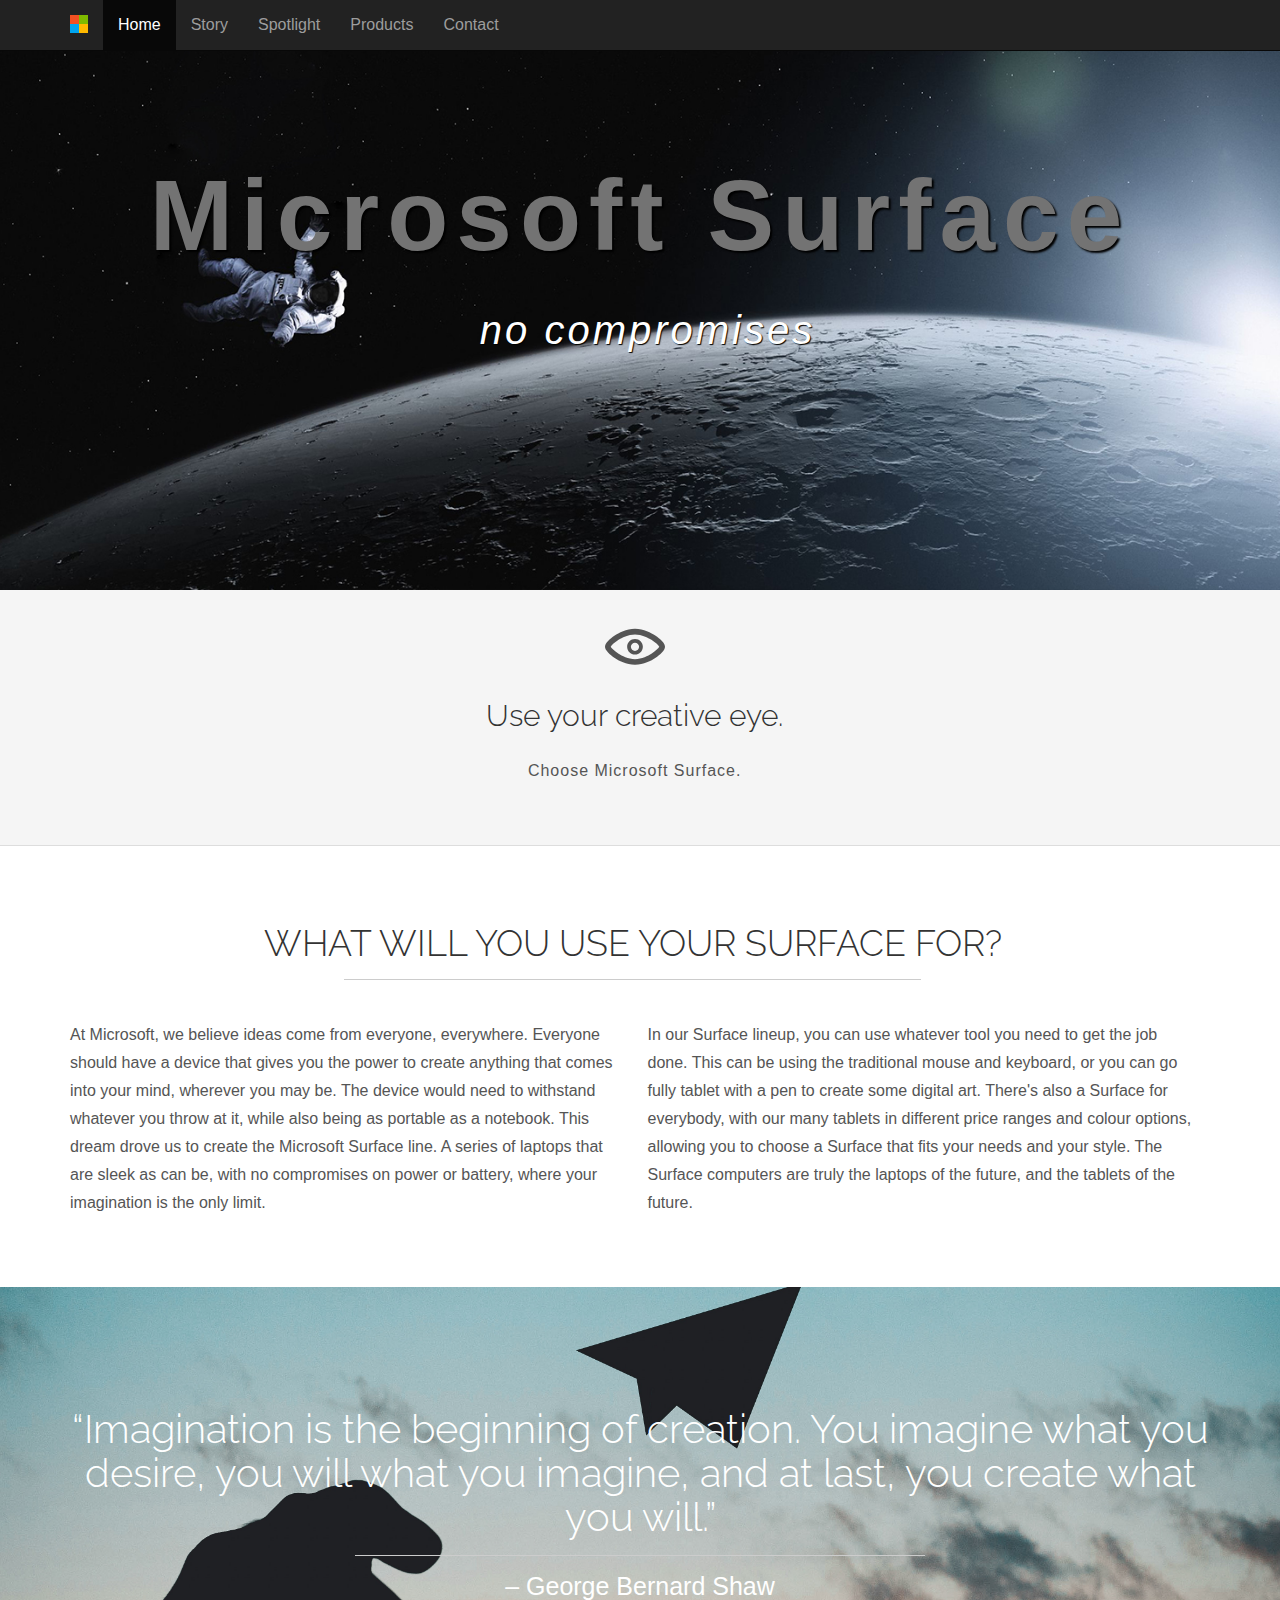
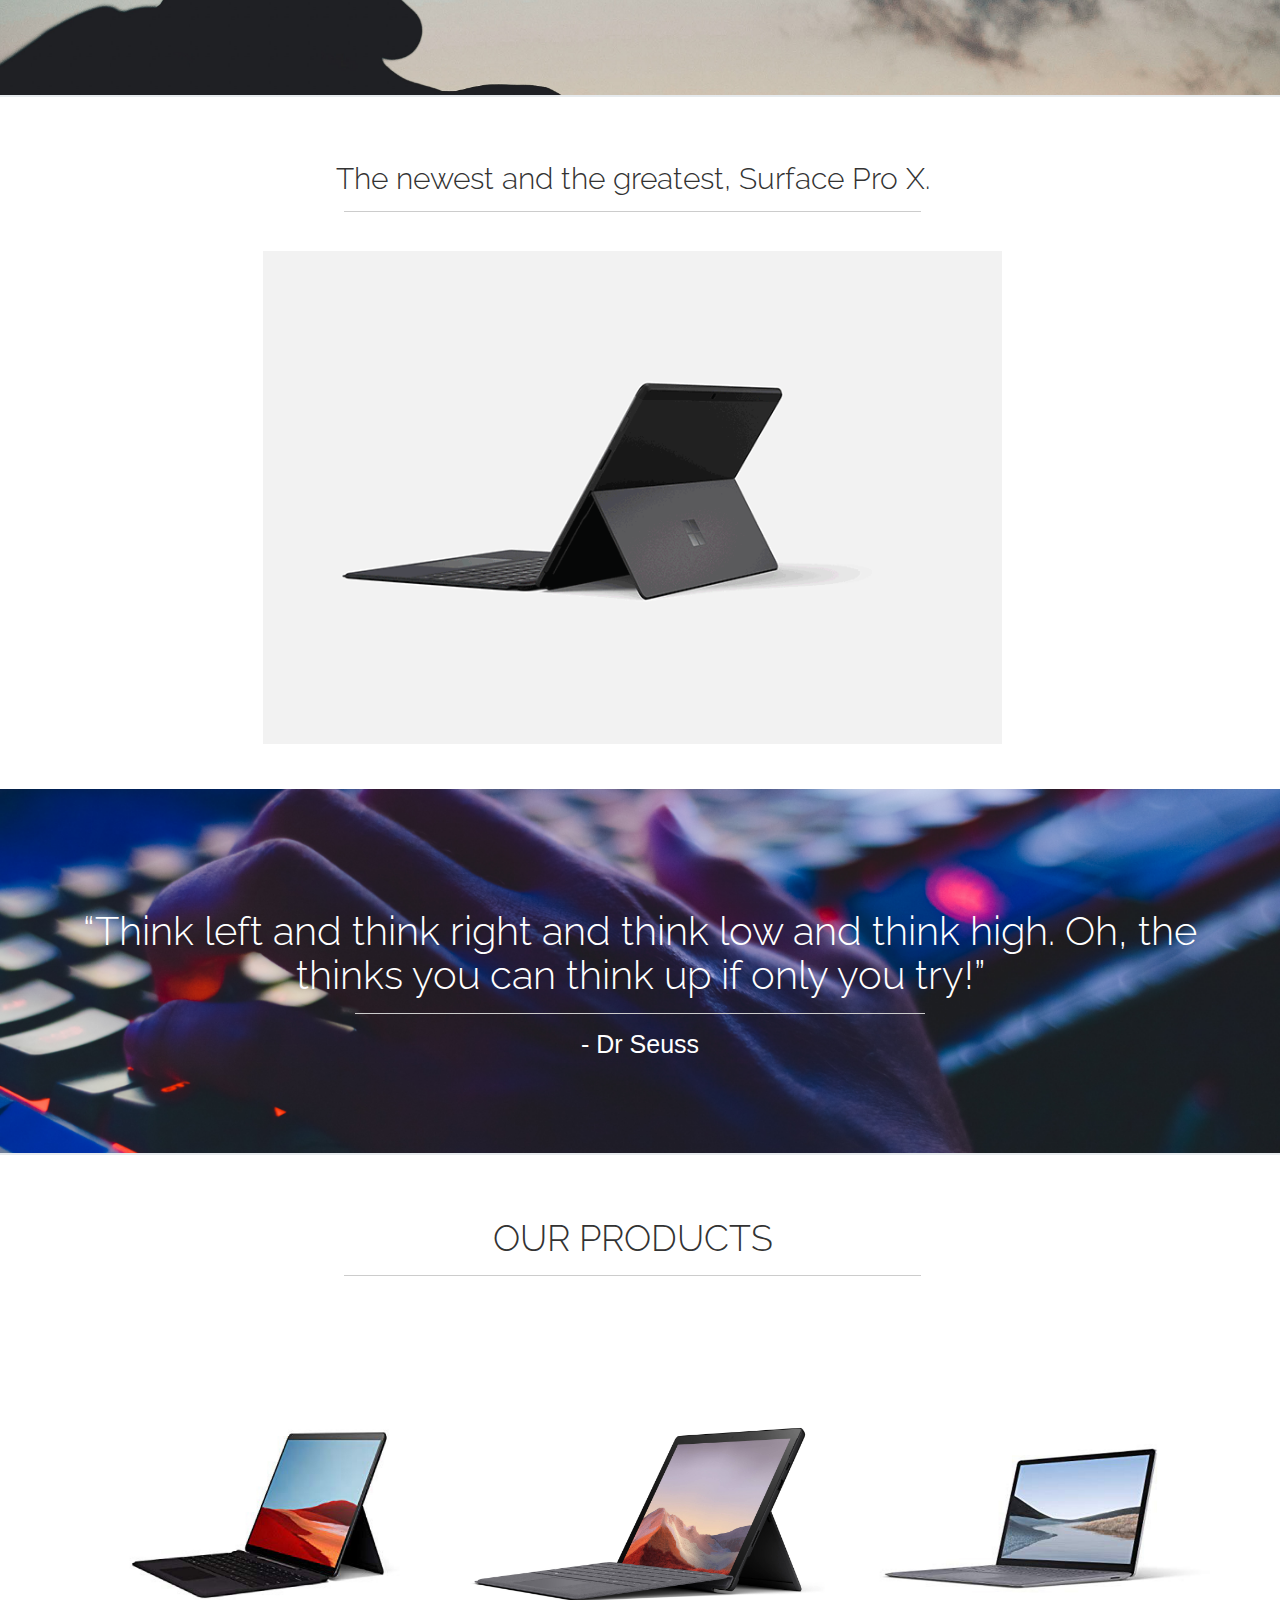
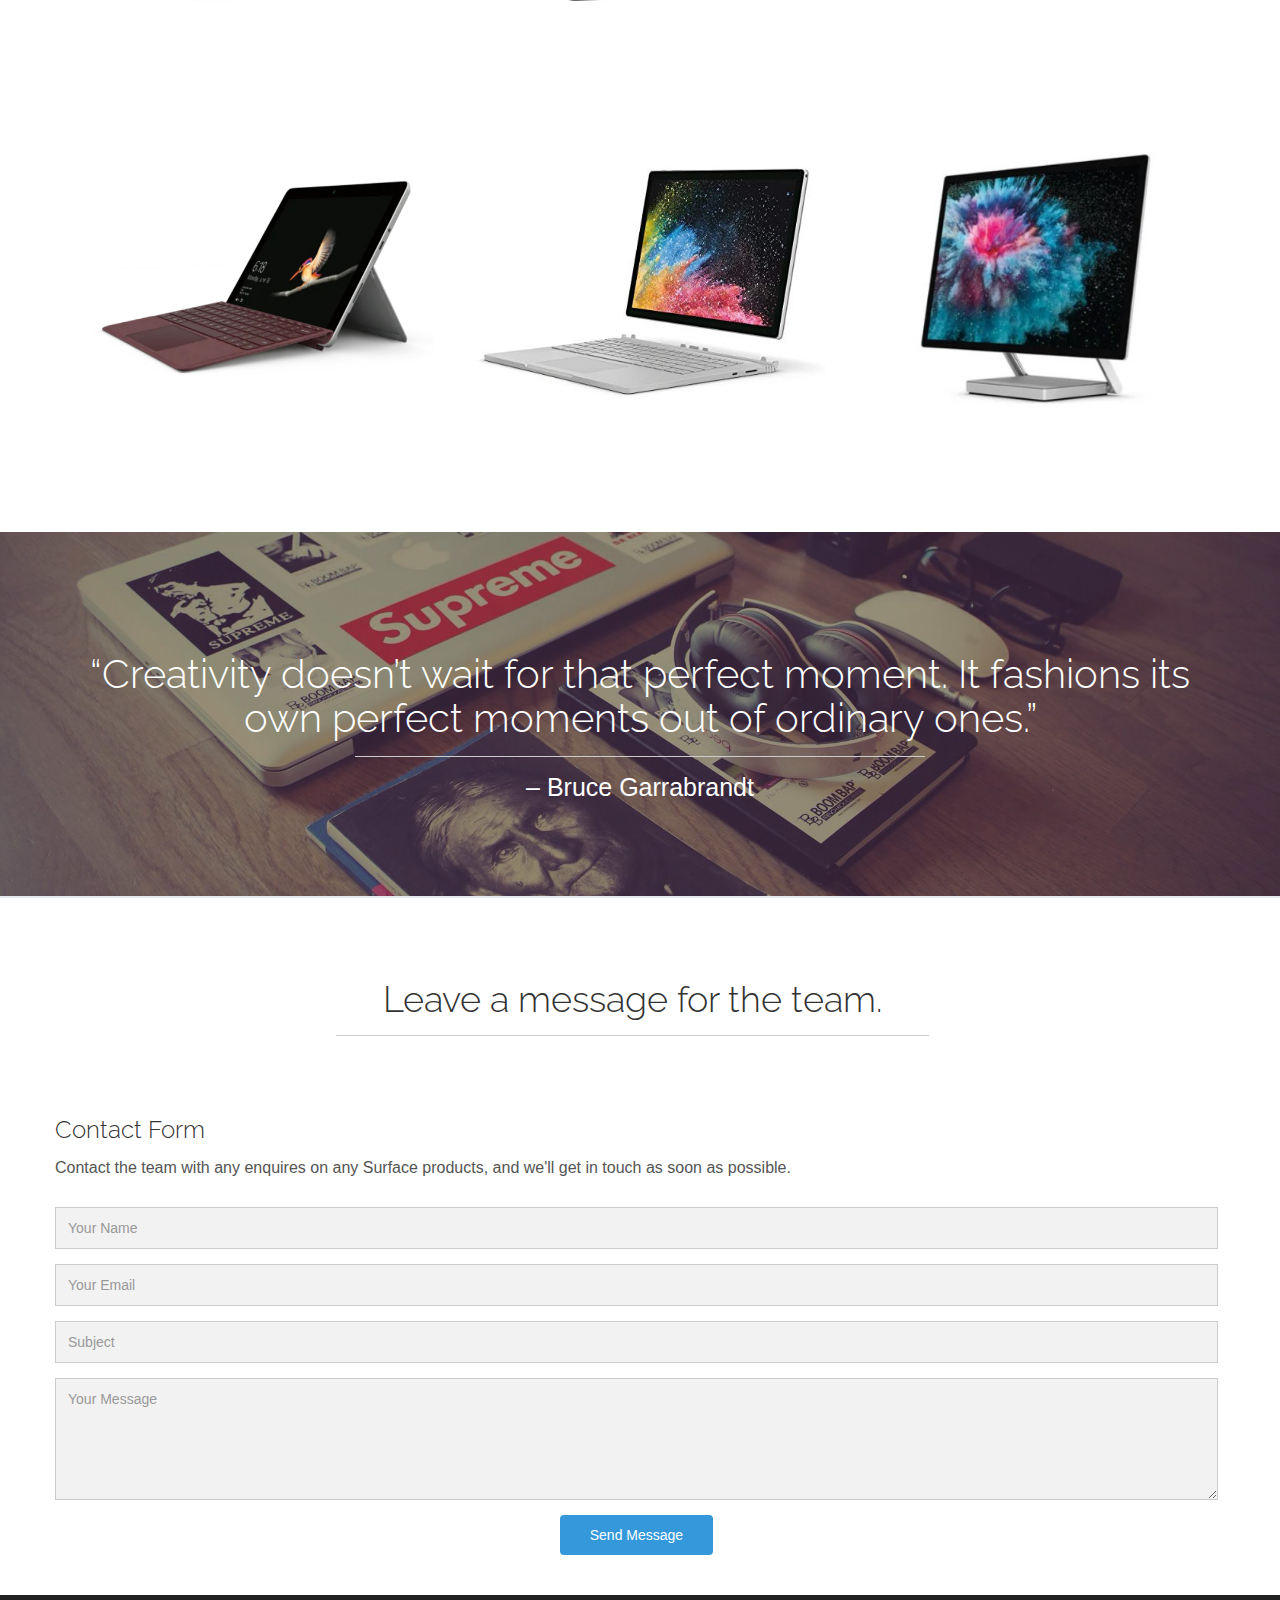
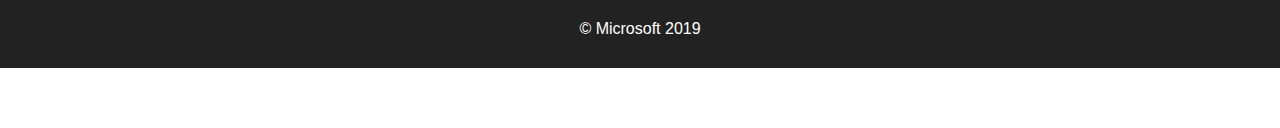
==== index.html @ 7a2069e6 "fix" ====
<!DOCTYPE html>
<html lang="en">
<head>
  <meta charset="utf-8">
  <title>Microsoft - Home</title>
  <meta content="width=device-width, initial-scale=1.0" name="viewport">
  <meta content="" name="keywords">
  <meta content="" name="description">

  <!-- Favicons -->
  <link href="img/favicon.png" rel="icon">
  <link href="img/apple-touch-icon.png" rel="apple-touch-icon">

  <!-- Google Fonts -->
  <link href="https://fonts.googleapis.com/css?family=Open+Sans:Lato:300,400,700,300italic,400italic|Raleway:400,300,700" rel="stylesheet">

  <!-- Bootstrap CSS File -->
  <link href="lib/bootstrap/css/bootstrap.min.css" rel="stylesheet">

  <!-- Libraries CSS Files -->
  <link href="lib/icomoon/icomoon.css" rel="stylesheet">

  <!-- Main Stylesheet File -->
  <link href="css/style.css" rel="stylesheet">

  <!-- =======================================================
    Template Name: Shield
    Template URL: https://templatemag.com/shield-bootstrap-agency-template/
    Author: TemplateMag.com
    License: https://templatemag.com/license/
  ============z=========================================== -->
</head>

<body data-spy="scroll" data-offset="58" data-target="#navbar-main">


  <div id="navbar-main">
    <!-- Fixed navbar -->
    <div class="navbar navbar-inverse navbar-fixed-top">
      <div class="container">
        <div class="navbar-header">
          <button type="button" class="navbar-toggle" data-toggle="collapse" data-target=".navbar-collapse">
            <img src="img/logo.png">
          </button>
          <a class="navbar-brand hidden-xs hidden-sm smoothscroll" href="#home"><img src="img/logo.png"></a>
        </div>
        <div class="navbar-collapse collapse">
          <ul class="nav navbar-nav">
            <li><a href="#home" class="smoothscroll">Home</a></li>
            <li> <a href="#about" class="smoothscroll"> Story</a></li>
              <li> <a href="#services" class="smoothscroll"> Spotlight</a></li>
            <li> <a href="#portfolio" class="smoothscroll">Products</a></li>
            <li> <a href="#contact" class="smoothscroll"> Contact</a></li>
        </div>
        <!--/.nav-collapse -->
      </div>
    </div>
  </div>

  <!-- ==== HEADERWRAP ==== -->
  <div id="home"></div>
  <div id="headerwrap" name="home">
    <header class="clearfix">
      <h1>Microsoft Surface</h1>
      <p>no compromises</p>
    </header>
  </div>
  <!-- /headerwrap -->

  <!-- ==== GREYWRAP ==== -->
  <div id="greywrap">
    <div class="row">
    
      <div class="col-lg-4 callout">
        <span class="icon icon-eye"></span>
        <h2>Use your creative eye.</h2>
        <p>Choose Microsoft Surface.</p>
      </div>
    </div>
    <!-- row -->
  </div>
  <!-- greywrap -->

  <!-- ==== ABOUT ==== -->
  <div class="container" id="about" name="about">
    <div class="row white">
      <br>
      <h1 class="centered">WHAT WILL YOU USE YOUR SURFACE FOR?</h1>
      <hr>

      <div class="col-lg-6">
        <p>At Microsoft, we believe ideas come from everyone, everywhere. Everyone should have a device that gives you the power to create anything that comes into your mind, wherever you may be. The device would need to withstand whatever you throw at it, while also being as portable as a notebook.
          This dream drove us to create the Microsoft Surface line. A series of laptops that are sleek as can be, with no compromises on power or battery, where your imagination is the only limit.</p>
      </div>
      <!-- col-lg-6 -->

      <div class="col-lg-6">
        <p>In our Surface lineup, you can use whatever tool you need to get the job done. This can be using the traditional mouse and keyboard, or you can go fully tablet with a pen to create some digital art. There's also a Surface for everybody, with our many tablets in different price ranges and colour options, allowing you to choose a Surface that fits your needs and your style. The Surface computers are truly the laptops of the future, and the tablets of the future.</p>
      </div>
      <!-- col-lg-6 -->
    </div>
    <!-- row -->
  </div>
  <!-- container -->

  <!-- ==== SECTION DIVIDER1 -->
  <section class="section-divider textdivider divider1">
    <div class="container">
      <h1>“Imagination is the beginning of creation. You imagine what you desire, you will what you imagine, and at last, you create what you will.”</h1>
      <hr>
      <p>– George Bernard Shaw</p>
    </div>
    <!-- container -->
  </section>
  <!-- section -->


  <!-- ==== SERVICES ==== -->
  <div class="container" id="services" name="services">
    <br>
    <br>

    <div class="row">
      <h2 class="centered">The newest and the greatest, Surface Pro X.</h2>
      <hr>
      <br>
      <div class="col-lg-offset-2 col-lg-8">
        <img class="img-responsive" src="img/SurfaceProX.gif" alt="">
      </div>
      <!-- col -->
    </div>
    <!-- row -->
  </div>
  <!-- container -->


  <!-- ==== SECTION DIVIDER2 -->
  <section class="section-divider textdivider divider2">
    <div class="container">
      <h1>“Think left and think right and think low and think high. Oh, the thinks you can think up if only you try!”</h1>
      <hr>
      <p>- Dr Seuss</p>
    </div>
    <!-- container -->
  </section>
  <!-- section -->

<!-- ==== PORTFOLIO ==== -->
  <div class="container" id="portfolio" name="portfolio">
    <br>
    <div class="row">
      <br>
      <h1 class="centered">OUR PRODUCTS</h1>
      <hr>
      <br>
      <br>
    </div>
    <!-- /row -->
    <div class="container">
      <div class="row">

        <!-- PORTFOLIO IMAGE 1 -->
        <div class="col-md-4 ">
          <div class="grid mask">
            <figure>
              <img class="img-responsive" src="img/portfolio/folio01.jpg" alt="">
              <figcaption>
                <h5>Surface Pro X</h5>
                <a data-toggle="modal" href="#myModal" class="btn btn-primary btn-lg">Configure now</a>
              </figcaption>
              <!-- /figcaption -->
            </figure>
            <!-- /figure -->
          </div>
          <!-- /grid-mask -->
        </div>
        <!-- /col -->


        <!-- MODAL SHOW THE PORTFOLIO IMAGE. In this demo, all links point to this modal. You should create
						      a modal for each of your projects. -->

        <div class="modal fade" id="myModal" tabindex="-1" role="dialog" aria-labelledby="myModalLabel" aria-hidden="true">
          <div class="modal-dialog">
            <div class="modal-content">
              <div class="modal-header">
                <button type="button" class="close" data-dismiss="modal" aria-hidden="true">&times;</button>
                <h4 class="modal-title">Surface Pro X</h4>
              </div>
              <div class="modal-body">
                <p><img class="img-responsive" src="img/portfolio/folio01.jpg" alt=""></p>
                <p>Edge to edge 2-in-1 laptop with LTE and 13” touchscreen. Ultra-thin and always connected, Surface Pro X combines ultimate mobility with amazing graphics.</p>
                <p><b><a href="#">Discover Surface Pro X</a></b></p>
              </div>
              <div class="modal-footer">
                <button type="button" class="btn btn-default" data-dismiss="modal">Close</button>
              </div>
            </div>
            <!-- /.modal-content -->
          </div>
          <!-- /.modal-dialog -->
        </div>
        <!-- /.modal -->


        <!-- PORTFOLIO IMAGE 2 -->
        <div class="col-md-4">
          <div class="grid mask">
            <figure>
              <img class="img-responsive" src="img/portfolio/folio02.jpg" alt="">
              <figcaption>
                <h5>Surface Pro 7</h5>
                <a data-toggle="modal" href="#myModal" class="btn btn-primary btn-lg">Configure now</a>
              </figcaption>
              <!-- /figcaption -->
            </figure>
            <!-- /figure -->
          </div>
          <!-- /grid-mask -->
        </div>
        <!-- /col -->

        <!-- PORTFOLIO IMAGE 3 -->
        <div class="col-md-4">
          <div class="grid mask">
            <figure>
              <img class="img-responsive" src="img/portfolio/folio03.jpg" alt="">
              <figcaption>
                <h5>Surface Laptop 3</h5>
                <a data-toggle="modal" href="#myModal" class="btn btn-primary btn-lg">Configure now</a>
              </figcaption>
              <!-- /figcaption -->
            </figure>
            <!-- /figure -->
          </div>
          <!-- /grid-mask -->
        </div>
        <!-- /col -->
      </div>
      <!-- /row -->

      <!-- PORTFOLIO IMAGE 4 -->
      <div class="row">
        <div class="col-md-4 ">
          <div class="grid mask">
            <figure>
              <img class="img-responsive" src="img/portfolio/folio04.jpg" alt="">
              <figcaption>
                <h5>Surface Go</h5>
                <a data-toggle="modal" href="#myModal" class="btn btn-primary btn-lg">Configure now</a>
              </figcaption>
              <!-- /figcaption -->
            </figure>
            <!-- /figure -->
          </div>
          <!-- /grid-mask -->
        </div>
        <!-- /col -->

        <!-- PORTFOLIO IMAGE 5 -->
        <div class="col-md-4">
          <div class="grid mask">
            <figure>
              <img class="img-responsive" src="img/portfolio/folio05.jpg" alt="">
              <figcaption>
                <h5>Surface Book 2</h5>
                <a data-toggle="modal" href="#myModal" class="btn btn-primary btn-lg">Configure now</a>
              </figcaption>
              <!-- /figcaption -->
            </figure>
            <!-- /figure -->
          </div>
          <!-- /grid-mask -->
        </div>
        <!-- /col -->

        <!-- PORTFOLIO IMAGE 6 -->
        <div class="col-md-4">
          <div class="grid mask">
            <figure>
              <img class="img-responsive" src="img/portfolio/folio06.jpg" alt="">
              <figcaption>
                <h5>Surface Studio 2</h5>
                <a data-toggle="modal" href="#myModal" class="btn btn-primary btn-lg">Configure now</a>
              </figcaption>
              <!-- /figcaption -->
            </figure>
            <!-- /figure -->
          </div>
          <!-- /grid-mask -->
        </div>
        <!-- /col -->
      </div>
      <!-- /row -->
      <br>
      <br>
    </div>
    <!-- /row -->
  </div>
  <!-- /container -->


  <!-- ==== SECTION DIVIDER3 -->
  <section class="section-divider textdivider divider3">
    <div class="container">
      <h1>“Creativity doesn’t wait for that perfect moment. It fashions its own perfect moments out of ordinary ones.”
</h1>
      <hr>
      <p>– Bruce Garrabrandt</p>
    </div>
    <!-- container -->
  </section>
  <!-- section -->

  <div class="container" id="contact" name="contact">
    <div class="row">
      <br>
      <h1 class="centered">Leave a message for the team.</h1>
      <hr>
      <br>
      <br>


      <div class="col-lg-5">
        <h3>Contact Form</h3>
        <p>Contact the team with any enquires on any Surface products, and we'll get in touch as soon as possible.</p>
        <form class="contact-form php-mail-form" role="form" action="contactform/contactform.php" method="POST">

            <div class="form-group">
              <input type="name" name="name" class="form-control" id="contact-name" placeholder="Your Name" data-rule="minlen:4" data-msg="Please enter at least 4 chars" >
              <div class="validate"></div>
            </div>
            <div class="form-group">
              <input type="email" name="email" class="form-control" id="contact-email" placeholder="Your Email" data-rule="email" data-msg="Please enter a valid email">
              <div class="validate"></div>
            </div>
            <div class="form-group">
              <input type="text" name="subject" class="form-control" id="contact-subject" placeholder="Subject" data-rule="minlen:4" data-msg="Please enter at least 8 chars of subject">
              <div class="validate"></div>
            </div>

            <div class="form-group">
              <textarea class="form-control" name="message" id="contact-message" placeholder="Your Message" rows="5" data-rule="required" data-msg="Please write something for us"></textarea>
              <div class="validate"></div>
            </div>

            <div class="loading"></div>
            <div class="error-message"></div>
            <div class="sent-message">Your message has been sent. Thank you!</div>

            <div class="form-send">
              <button type="submit" class="btn btn-large">Send Message</button>
            </div>

          </form>
      </div>
      <!-- col -->

    </div>
    <!-- row -->

  </div>
  <!-- container -->


<div id="copyrights">
  <div class="container">
    <p>
      &copy; Microsoft 2019
    </p>
    <div class="credits">
      <!--
        You are NOT allowed to delete the credit link to TemplateMag with free version.
        You can delete the credit link only if you bought the pro version.
        Buy the pro version with working PHP/AJAX contact form: https://templatemag.com/shield-bootstrap-agency-template/
        Licensing information: https://templatemag.com/license/
      -->
    </div>
  </div>
</div>
<!-- / copyrights -->

<!-- JavaScript Libraries -->
<script src="lib/jquery/jquery.min.js"></script>
<script src="lib/bootstrap/js/bootstrap.min.js"></script>
<script src="lib/php-mail-form/validate.js"></script>
<script src="lib/easing/easing.min.js"></script>

<!-- Template Main Javascript File -->
<script src="js/main.js"></script>

</body>
</html>
---- lib/icomoon/icomoon.css ----
@font-face {
	font-family: 'icomoon';
	src:url('fonts/icomoon.eot');
	src:url('fonts/icomoon-.eot#iefix') format('embedded-opentype'),
		url('fonts/icomoon.woff') format('woff'),
		url('fonts/icomoon.ttf') format('truetype'),
		url('fonts/icomoon.svg.txt#icomoon') format('svg');
	font-weight: normal;
	font-style: normal;
}

/* Use the following CSS code if you want to use data attributes for inserting your icons */
[data-icon]:before {
	font-family: 'icomoon';
	content: attr(data-icon);
	speak: none;
	font-weight: normal;
	font-variant: normal;
	text-transform: none;
	line-height: 1;
	-webkit-font-smoothing: antialiased;
}

/* Use the following CSS code if you want to have a class per icon */
/*
Instead of a list of all class selectors,
you can use the generic selector below, but it's slower:
[class*="icon-"] {
*/
.icon-cancel-circle, .icon-puzzle, .icon-lamp, .icon-wand, .icon-vector, .icon-menu, .icon-close, .icon-twitter, .icon-facebook, .icon-vimeo, .icon-dribbble, .icon-mug, .icon-droplet, .icon-puzzle-2, .icon-target, .icon-dice, .icon-map, .icon-location, .icon-box-add, .icon-phone, .icon-phone-2, .icon-phone-3, .icon-tumblr, .icon-forrst, .icon-feed, .icon-pinterest, .icon-clock, .icon-bubble, .icon-screen, .icon-screen-2, .icon-laptop, .icon-mobile, .icon-mobile-2, .icon-tablet, .icon-tv, .icon-pencil, .icon-new-tab, .icon-quotes-left, .icon-user, .icon-bubble-2, .icon-google-plus, .icon-instagram, .icon-youtube, .icon-flickr, .icon-deviantart, .icon-github, .icon-blogger, .icon-soundcloud, .icon-lastfm, .icon-file, .icon-images, .icon-arrow-right, .icon-arrow-left, .icon-bubble-3, .icon-envelop, .icon-compass, .icon-spinner, .icon-spinner-2, .icon-spinner-3, .icon-play, .icon-pause, .icon-arrow-up-left, .icon-arrow-right-2, .icon-arrow-down-right, .icon-arrow-down, .icon-arrow-left-2, .icon-arrow-up, .icon-arrow-up-right, .icon-arrow-down-left, .icon-stopwatch, .icon-pushpin, .icon-compass-2, .icon-history, .icon-clock-2, .icon-alarm, .icon-earth, .icon-globe, .icon-target-2, .icon-car, .icon-truck, .icon-fire, .icon-lab, .icon-dumbbell, .icon-rocket, .icon-meter, .icon-dashboard, .icon-meter-fast, .icon-hammer, .icon-trophy, .icon-trophy-star, .icon-eye, .icon-eye-2, .icon-fan, .icon-sun, .icon-airplane, .icon-cogs, .icon-anchor, .icon-shield, .icon-lightning, .icon-power, .icon-pyramid, .icon-road, .icon-ladder, .icon-hammer-2, .icon-cube, .icon-cube-2, .icon-camera, .icon-piano, .icon-movie, .icon-connection, .icon-knight, .icon-diamonds, .icon-stack, .icon-folder-remove, .icon-folder-open, .icon-cart-checkout, .icon-cart, .icon-tag, .icon-basket, .icon-support, .icon-phone-4, .icon-reply, .icon-flip, .icon-database, .icon-database-2, .icon-calendar, .icon-calendar-2, .icon-keyboard, .icon-user-plus, .icon-users, .icon-bubble-forward, .icon-bubble-up, .icon-bubble-last, .icon-bubble-link, .icon-bubble-check, .icon-bubble-quote, .icon-lock, .icon-user-plus-2, .icon-user-minus, .icon-lock-2, .icon-paw, .icon-accessibility, .icon-eye-blocked, .icon-download, .icon-smiley, .icon-thumbs-down, .icon-yin-yang, .icon-remove, .icon-bars, .icon-pie, .icon-plus-circle, .icon-sad, .icon-shocked, .icon-neutral, .icon-checkmark, .icon-volume-low, .icon-arrow-down-2, .icon-volume0, .icon-bookmarks, .icon-arrow-left-3, .icon-radio-unchecked, .icon-sigma, .icon-strikethrough, .icon-backspace, .icon-filter, .icon-arrow-up-right-2, .icon-arrow-up-right-3, .icon-file-zip, .icon-home, .icon-blog, .icon-camera-2, .icon-file-2, .icon-copy, .icon-cart-plus, .icon-music, .icon-lock-3, .icon-zoom-out, .icon-user-block, .icon-search, .icon-zoom-in, .icon-bubble-notification, .icon-storage, .icon-grid, .icon-grid-2, .icon-signup, .icon-switch, .icon-volume-high, .icon-volume-medium, .icon-arrow-left-4, .icon-play-2, .icon-point-up, .icon-heart, .icon-heart-2, .icon-star, .icon-star-2, .icon-star-3, .icon-star-4, .icon-star-5, .icon-star-6, .icon-heart-3, .icon-weather-snow, .icon-weather-lightning, .icon-heart-4, .icon-weather-rain, .icon-windy, .icon-paypal, .icon-paypal-2, .icon-paypal-3, .icon-yelp, .icon-html5, .icon-css3, .icon-html5-2, .icon-stumbleupon, .icon-stumbleupon-2, .icon-wordpress, .icon-joomla, .icon-wordpress-2, .icon-github-2, .icon-github-3, .icon-volume-mute, .icon-volume-mute-2, .icon-volume-increase, .icon-volume-decrease, .icon-tongue, .icon-question, .icon-male, .icon-medal, .icon-key, .icon-contract, .icon-bubbles, .icon-file-3, .icon-file-4, .icon-pencil-2, .icon-headphones, .icon-film, .icon-film-2, .icon-mic, .icon-radio, .icon-settings, .icon-pie-2, .icon-inject, .icon-zoom-in-2, .icon-bubble-notification-2, .icon-link, .icon-brightness-contrast, .icon-flag, .icon-upload, .icon-skull, .icon-leaf, .icon-apple-fruit, .icon-food, .icon-cake, .icon-food-2, .icon-gift, .icon-balloon, .icon-medal-2, .icon-rating, .icon-rating-2, .icon-rating-3, .icon-steps, .icon-flower, .icon-remove-2, .icon-briefcase, .icon-briefcase-2, .icon-grid-3, .icon-sun-glasses, .icon-tree, .icon-tree-2, .icon-exit, .icon-evil, .icon-people, .icon-cool, .icon-thumbs-up, .icon-bed, .icon-bed-2, .icon-brightness-low, .icon-heart-broken, .icon-sun-2, .icon-umbrella, .icon-warning, .icon-move, .icon-point-left, .icon-point-down, .icon-point-right, .icon-question-2, .icon-notification, .icon-radio-checked, .icon-checkbox-partial, .icon-checkbox-unchecked, .icon-checkbox-checked, .icon-command, .icon-pen, .icon-quill, .icon-quill-2, .icon-wand-2, .icon-tools, .icon-eye-3, .icon-moon, .icon-contrast, .icon-eye-4, .icon-eye-5, .icon-user-block-2, .icon-bubble-paperclip, .icon-drawer, .icon-drawer-2, .icon-watch, .icon-archive, .icon-cabinet, .icon-clock-3, .icon-clock-4, .icon-connection-2, .icon-new, .icon-play-3, .icon-marker, .icon-movie-2, .icon-podcast, .icon-share, .icon-scissors, .icon-scissors-2, .icon-subscript, .icon-rulers, .icon-filter-2, .icon-loop, .icon-loop-2, .icon-shuffle, .icon-shuffle-2, .icon-loop-3, .icon-loop-4, .icon-plus, .icon-enter, .icon-angry, .icon-attachment, .icon-download-2, .icon-upload-2, .icon-thumbs-up-2, .icon-glasses, .icon-glasses-2, .icon-stats-up, .icon-bottle, .icon-bars-2, .icon-cog, .icon-bubble-dots, .icon-upload-3, .icon-download-3, .icon-location-2, .icon-location-3, .icon-location-4, .icon-envelop-2, .icon-coin, .icon-ticket {
	font-family: 'icomoon';
	speak: none;
	font-style: normal;
	font-weight: normal;
	font-variant: normal;
	text-transform: none;
	line-height: 1;
	-webkit-font-smoothing: antialiased;
}
.icon-cancel-circle:before {
	content: "\e000";
}
.icon-puzzle:before {
	content: "\e001";
}
.icon-lamp:before {
	content: "\e002";
}
.icon-wand:before {
	content: "\e003";
}
.icon-vector:before {
	content: "\e004";
}
.icon-menu:before {
	content: "\e005";
}
.icon-close:before {
	content: "\e00b";
}
.icon-twitter:before {
	content: "\e00c";
}
.icon-facebook:before {
	content: "\e00d";
}
.icon-vimeo:before {
	content: "\e00e";
}
.icon-dribbble:before {
	content: "\e00f";
}
.icon-mug:before {
	content: "\e010";
}
.icon-droplet:before {
	content: "\e011";
}
.icon-puzzle-2:before {
	content: "\e012";
}
.icon-target:before {
	content: "\e013";
}
.icon-dice:before {
	content: "\e014";
}
.icon-map:before {
	content: "\e015";
}
.icon-location:before {
	content: "\e016";
}
.icon-box-add:before {
	content: "\e017";
}
.icon-phone:before {
	content: "\e018";
}
.icon-phone-2:before {
	content: "\e01a";
}
.icon-phone-3:before {
	content: "\e019";
}
.icon-tumblr:before {
	content: "\e01b";
}
.icon-forrst:before {
	content: "\e01c";
}
.icon-feed:before {
	content: "\e01d";
}
.icon-pinterest:before {
	content: "\e01e";
}
.icon-clock:before {
	content: "\e01f";
}
.icon-bubble:before {
	content: "\e020";
}
.icon-screen:before {
	content: "\e021";
}
.icon-screen-2:before {
	content: "\e022";
}
.icon-laptop:before {
	content: "\e023";
}
.icon-mobile:before {
	content: "\e024";
}
.icon-mobile-2:before {
	content: "\e025";
}
.icon-tablet:before {
	content: "\e026";
}
.icon-tv:before {
	content: "\e027";
}
.icon-pencil:before {
	content: "\e028";
}
.icon-new-tab:before {
	content: "\e029";
}
.icon-quotes-left:before {
	content: "\e02a";
}
.icon-user:before {
	content: "\e02b";
}
.icon-bubble-2:before {
	content: "\e02c";
}
.icon-google-plus:before {
	content: "\e02d";
}
.icon-instagram:before {
	content: "\e02e";
}
.icon-youtube:before {
	content: "\e02f";
}
.icon-flickr:before {
	content: "\e030";
}
.icon-deviantart:before {
	content: "\e031";
}
.icon-github:before {
	content: "\e032";
}
.icon-blogger:before {
	content: "\e033";
}
.icon-soundcloud:before {
	content: "\e034";
}
.icon-lastfm:before {
	content: "\e035";
}
.icon-file:before {
	content: "\e036";
}
.icon-images:before {
	content: "\e037";
}
.icon-arrow-right:before {
	content: "\e038";
}
.icon-arrow-left:before {
	content: "\e039";
}
.icon-bubble-3:before {
	content: "\e03a";
}
.icon-envelop:before {
	content: "\e03b";
}
.icon-compass:before {
	content: "\e03c";
}
.icon-spinner:before {
	content: "\e03e";
}
.icon-spinner-2:before {
	content: "\e03d";
}
.icon-spinner-3:before {
	content: "\e040";
}
.icon-play:before {
	content: "\e03f";
}
.icon-pause:before {
	content: "\e041";
}
.icon-arrow-up-left:before {
	content: "\e009";
}
.icon-arrow-right-2:before {
	content: "\e007";
}
.icon-arrow-down-right:before {
	content: "\e00a";
}
.icon-arrow-down:before {
	content: "\e006";
}
.icon-arrow-left-2:before {
	content: "\e008";
}
.icon-arrow-up:before {
	content: "\e042";
}
.icon-arrow-up-right:before {
	content: "\e043";
}
.icon-arrow-down-left:before {
	content: "\e044";
}
.icon-stopwatch:before {
	content: "\e045";
}
.icon-pushpin:before {
	content: "\e046";
}
.icon-compass-2:before {
	content: "\e047";
}
.icon-history:before {
	content: "\e048";
}
.icon-clock-2:before {
	content: "\e049";
}
.icon-alarm:before {
	content: "\e04a";
}
.icon-earth:before {
	content: "\e04b";
}
.icon-globe:before {
	content: "\e04c";
}
.icon-target-2:before {
	content: "\e04d";
}
.icon-car:before {
	content: "\e04e";
}
.icon-truck:before {
	content: "\e04f";
}
.icon-fire:before {
	content: "\e050";
}
.icon-lab:before {
	content: "\e051";
}
.icon-dumbbell:before {
	content: "\e052";
}
.icon-rocket:before {
	content: "\e053";
}
.icon-meter:before {
	content: "\e054";
}
.icon-dashboard:before {
	content: "\e055";
}
.icon-meter-fast:before {
	content: "\e056";
}
.icon-hammer:before {
	content: "\e057";
}
.icon-trophy:before {
	content: "\e058";
}
.icon-trophy-star:before {
	content: "\e059";
}
.icon-eye:before {
	content: "\e05a";
}
.icon-eye-2:before {
	content: "\e05b";
}
.icon-fan:before {
	content: "\e05c";
}
.icon-sun:before {
	content: "\e05d";
}
.icon-airplane:before {
	content: "\e05e";
}
.icon-cogs:before {
	content: "\e05f";
}
.icon-anchor:before {
	content: "\e060";
}
.icon-shield:before {
	content: "\e061";
}
.icon-lightning:before {
	content: "\e062";
}
.icon-power:before {
	content: "\e063";
}
.icon-pyramid:before {
	content: "\e064";
}
.icon-road:before {
	content: "\e065";
}
.icon-ladder:before {
	content: "\e066";
}
.icon-hammer-2:before {
	content: "\e067";
}
.icon-cube:before {
	content: "\e068";
}
.icon-cube-2:before {
	content: "\e069";
}
.icon-camera:before {
	content: "\e06a";
}
.icon-piano:before {
	content: "\e06b";
}
.icon-movie:before {
	content: "\e06c";
}
.icon-connection:before {
	content: "\e06d";
}
.icon-knight:before {
	content: "\e06e";
}
.icon-diamonds:before {
	content: "\e06f";
}
.icon-stack:before {
	content: "\e070";
}
.icon-folder-remove:before {
	content: "\e071";
}
.icon-folder-open:before {
	content: "\e072";
}
.icon-cart-checkout:before {
	content: "\e073";
}
.icon-cart:before {
	content: "\e074";
}
.icon-tag:before {
	content: "\e075";
}
.icon-basket:before {
	content: "\e076";
}
.icon-support:before {
	content: "\e077";
}
.icon-phone-4:before {
	content: "\e078";
}
.icon-reply:before {
	content: "\e079";
}
.icon-flip:before {
	content: "\e07a";
}
.icon-database:before {
	content: "\e07b";
}
.icon-database-2:before {
	content: "\e07c";
}
.icon-calendar:before {
	content: "\e07d";
}
.icon-calendar-2:before {
	content: "\e07e";
}
.icon-keyboard:before {
	content: "\e07f";
}
.icon-user-plus:before {
	content: "\e080";
}
.icon-users:before {
	content: "\e081";
}
.icon-bubble-forward:before {
	content: "\e082";
}
.icon-bubble-up:before {
	content: "\e083";
}
.icon-bubble-last:before {
	content: "\e084";
}
.icon-bubble-link:before {
	content: "\e085";
}
.icon-bubble-check:before {
	content: "\e086";
}
.icon-bubble-quote:before {
	content: "\e087";
}
.icon-lock:before {
	content: "\e088";
}
.icon-user-plus-2:before {
	content: "\e089";
}
.icon-user-minus:before {
	content: "\e08a";
}
.icon-lock-2:before {
	content: "\e08b";
}
.icon-paw:before {
	content: "\e08c";
}
.icon-accessibility:before {
	content: "\e08d";
}
.icon-eye-blocked:before {
	content: "\e08e";
}
.icon-download:before {
	content: "\e08f";
}
.icon-smiley:before {
	content: "\e090";
}
.icon-thumbs-down:before {
	content: "\e091";
}
.icon-yin-yang:before {
	content: "\e092";
}
.icon-remove:before {
	content: "\e093";
}
.icon-bars:before {
	content: "\e094";
}
.icon-pie:before {
	content: "\e095";
}
.icon-plus-circle:before {
	content: "\e096";
}
.icon-sad:before {
	content: "\e097";
}
.icon-shocked:before {
	content: "\e098";
}
.icon-neutral:before {
	content: "\e099";
}
.icon-checkmark:before {
	content: "\e09a";
}
.icon-volume-low:before {
	content: "\e09b";
}
.icon-arrow-down-2:before {
	content: "\e09c";
}
.icon-volume0:before {
	content: "\e09d";
}
.icon-bookmarks:before {
	content: "\e09e";
}
.icon-arrow-left-3:before {
	content: "\e09f";
}
.icon-radio-unchecked:before {
	content: "\e0a0";
}
.icon-sigma:before {
	content: "\e0a1";
}
.icon-strikethrough:before {
	content: "\e0a2";
}
.icon-backspace:before {
	content: "\e0a3";
}
.icon-filter:before {
	content: "\e0a4";
}
.icon-arrow-up-right-2:before {
	content: "\e0a5";
}
.icon-arrow-up-right-3:before {
	content: "\e0a6";
}
.icon-file-zip:before {
	content: "\e0a7";
}
.icon-home:before {
	content: "\e0a8";
}
.icon-blog:before {
	content: "\e0a9";
}
.icon-camera-2:before {
	content: "\e0aa";
}
.icon-file-2:before {
	content: "\e0ab";
}
.icon-copy:before {
	content: "\e0ac";
}
.icon-cart-plus:before {
	content: "\e0ad";
}
.icon-music:before {
	content: "\e0ae";
}
.icon-lock-3:before {
	content: "\e0af";
}
.icon-zoom-out:before {
	content: "\e0b0";
}
.icon-user-block:before {
	content: "\e0b1";
}
.icon-search:before {
	content: "\e0b2";
}
.icon-zoom-in:before {
	content: "\e0b3";
}
.icon-bubble-notification:before {
	content: "\e0b4";
}
.icon-storage:before {
	content: "\e0b5";
}
.icon-grid:before {
	content: "\e0b6";
}
.icon-grid-2:before {
	content: "\e0b8";
}
.icon-signup:before {
	content: "\e0b9";
}
.icon-switch:before {
	content: "\e0ba";
}
.icon-volume-high:before {
	content: "\e0bb";
}
.icon-volume-medium:before {
	content: "\e0bc";
}
.icon-arrow-left-4:before {
	content: "\e0bd";
}
.icon-play-2:before {
	content: "\e0be";
}
.icon-point-up:before {
	content: "\e0bf";
}
.icon-heart:before {
	content: "\e0c1";
}
.icon-heart-2:before {
	content: "\e0c2";
}
.icon-star:before {
	content: "\e0c3";
}
.icon-star-2:before {
	content: "\e0c4";
}
.icon-star-3:before {
	content: "\e0c5";
}
.icon-star-4:before {
	content: "\e0c6";
}
.icon-star-5:before {
	content: "\e0c7";
}
.icon-star-6:before {
	content: "\e0c8";
}
.icon-heart-3:before {
	content: "\e0c9";
}
.icon-weather-snow:before {
	content: "\e0ca";
}
.icon-weather-lightning:before {
	content: "\e0cb";
}
.icon-heart-4:before {
	content: "\e0cc";
}
.icon-weather-rain:before {
	content: "\e0cd";
}
.icon-windy:before {
	content: "\e0ce";
}
.icon-paypal:before {
	content: "\e0cf";
}
.icon-paypal-2:before {
	content: "\e0d0";
}
.icon-paypal-3:before {
	content: "\e0d1";
}
.icon-yelp:before {
	content: "\e0d2";
}
.icon-html5:before {
	content: "\e0d3";
}
.icon-css3:before {
	content: "\e0d4";
}
.icon-html5-2:before {
	content: "\e0d5";
}
.icon-stumbleupon:before {
	content: "\e0d6";
}
.icon-stumbleupon-2:before {
	content: "\e0d7";
}
.icon-wordpress:before {
	content: "\e0d8";
}
.icon-joomla:before {
	content: "\e0d9";
}
.icon-wordpress-2:before {
	content: "\e0da";
}
.icon-github-2:before {
	content: "\e0db";
}
.icon-github-3:before {
	content: "\e0dc";
}
.icon-volume-mute:before {
	content: "\e0dd";
}
.icon-volume-mute-2:before {
	content: "\e0de";
}
.icon-volume-increase:before {
	content: "\e0df";
}
.icon-volume-decrease:before {
	content: "\e0e0";
}
.icon-tongue:before {
	content: "\e0e1";
}
.icon-question:before {
	content: "\e0e2";
}
.icon-male:before {
	content: "\e0e3";
}
.icon-medal:before {
	content: "\e0e4";
}
.icon-key:before {
	content: "\e0e5";
}
.icon-contract:before {
	content: "\e0e6";
}
.icon-bubbles:before {
	content: "\e0e7";
}
.icon-file-3:before {
	content: "\e0e8";
}
.icon-file-4:before {
	content: "\e0e9";
}
.icon-pencil-2:before {
	content: "\e0ea";
}
.icon-headphones:before {
	content: "\e0eb";
}
.icon-film:before {
	content: "\e0ec";
}
.icon-film-2:before {
	content: "\e0ed";
}
.icon-mic:before {
	content: "\e0ee";
}
.icon-radio:before {
	content: "\e0ef";
}
.icon-settings:before {
	content: "\e0f0";
}
.icon-pie-2:before {
	content: "\e0f1";
}
.icon-inject:before {
	content: "\e0f2";
}
.icon-zoom-in-2:before {
	content: "\e0f3";
}
.icon-bubble-notification-2:before {
	content: "\e0f4";
}
.icon-link:before {
	content: "\e0f5";
}
.icon-brightness-contrast:before {
	content: "\e0f6";
}
.icon-flag:before {
	content: "\e0f7";
}
.icon-upload:before {
	content: "\e0f8";
}
.icon-skull:before {
	content: "\e0f9";
}
.icon-leaf:before {
	content: "\e0fa";
}
.icon-apple-fruit:before {
	content: "\e0fb";
}
.icon-food:before {
	content: "\e0fc";
}
.icon-cake:before {
	content: "\e0fd";
}
.icon-food-2:before {
	content: "\e0fe";
}
.icon-gift:before {
	content: "\e0ff";
}
.icon-balloon:before {
	content: "\e100";
}
.icon-medal-2:before {
	content: "\e101";
}
.icon-rating:before {
	content: "\e102";
}
.icon-rating-2:before {
	content: "\e103";
}
.icon-rating-3:before {
	content: "\e104";
}
.icon-steps:before {
	content: "\e105";
}
.icon-flower:before {
	content: "\e106";
}
.icon-remove-2:before {
	content: "\e107";
}
.icon-briefcase:before {
	content: "\e108";
}
.icon-briefcase-2:before {
	content: "\e109";
}
.icon-grid-3:before {
	content: "\e0b7";
}
.icon-sun-glasses:before {
	content: "\e10a";
}
.icon-tree:before {
	content: "\e10b";
}
.icon-tree-2:before {
	content: "\e10c";
}
.icon-exit:before {
	content: "\e10d";
}
.icon-evil:before {
	content: "\e10e";
}
.icon-people:before {
	content: "\e10f";
}
.icon-cool:before {
	content: "\e110";
}
.icon-thumbs-up:before {
	content: "\e111";
}
.icon-bed:before {
	content: "\e112";
}
.icon-bed-2:before {
	content: "\e113";
}
.icon-brightness-low:before {
	content: "\e114";
}
.icon-heart-broken:before {
	content: "\e115";
}
.icon-sun-2:before {
	content: "\e116";
}
.icon-umbrella:before {
	content: "\e117";
}
.icon-warning:before {
	content: "\e118";
}
.icon-move:before {
	content: "\e119";
}
.icon-point-left:before {
	content: "\e0c0";
}
.icon-point-down:before {
	content: "\e11a";
}
.icon-point-right:before {
	content: "\e11b";
}
.icon-question-2:before {
	content: "\e11c";
}
.icon-notification:before {
	content: "\e11d";
}
.icon-radio-checked:before {
	content: "\e11e";
}
.icon-checkbox-partial:before {
	content: "\e11f";
}
.icon-checkbox-unchecked:before {
	content: "\e120";
}
.icon-checkbox-checked:before {
	content: "\e121";
}
.icon-command:before {
	content: "\e122";
}
.icon-pen:before {
	content: "\e123";
}
.icon-quill:before {
	content: "\e124";
}
.icon-quill-2:before {
	content: "\e125";
}
.icon-wand-2:before {
	content: "\e126";
}
.icon-tools:before {
	content: "\e127";
}
.icon-eye-3:before {
	content: "\e128";
}
.icon-moon:before {
	content: "\e129";
}
.icon-contrast:before {
	content: "\e12a";
}
.icon-eye-4:before {
	content: "\e12b";
}
.icon-eye-5:before {
	content: "\e12c";
}
.icon-user-block-2:before {
	content: "\e12d";
}
.icon-bubble-paperclip:before {
	content: "\e12e";
}
.icon-drawer:before {
	content: "\e12f";
}
.icon-drawer-2:before {
	content: "\e130";
}
.icon-watch:before {
	content: "\e131";
}
.icon-archive:before {
	content: "\e132";
}
.icon-cabinet:before {
	content: "\e133";
}
.icon-clock-3:before {
	content: "\e134";
}
.icon-clock-4:before {
	content: "\e135";
}
.icon-connection-2:before {
	content: "\e136";
}
.icon-new:before {
	content: "\e137";
}
.icon-play-3:before {
	content: "\e138";
}
.icon-marker:before {
	content: "\e139";
}
.icon-movie-2:before {
	content: "\e13a";
}
.icon-podcast:before {
	content: "\e13b";
}
.icon-share:before {
	content: "\e13c";
}
.icon-scissors:before {
	content: "\e13d";
}
.icon-scissors-2:before {
	content: "\e13e";
}
.icon-subscript:before {
	content: "\e13f";
}
.icon-rulers:before {
	content: "\e140";
}
.icon-filter-2:before {
	content: "\e141";
}
.icon-loop:before {
	content: "\e142";
}
.icon-loop-2:before {
	content: "\e143";
}
.icon-shuffle:before {
	content: "\e144";
}
.icon-shuffle-2:before {
	content: "\e145";
}
.icon-loop-3:before {
	content: "\e146";
}
.icon-loop-4:before {
	content: "\e147";
}
.icon-plus:before {
	content: "\e148";
}
.icon-enter:before {
	content: "\e149";
}
.icon-angry:before {
	content: "\e14a";
}
.icon-attachment:before {
	content: "\e14b";
}
.icon-download-2:before {
	content: "\e14c";
}
.icon-upload-2:before {
	content: "\e14d";
}
.icon-thumbs-up-2:before {
	content: "\e14e";
}
.icon-glasses:before {
	content: "\e14f";
}
.icon-glasses-2:before {
	content: "\e150";
}
.icon-stats-up:before {
	content: "\e151";
}
.icon-bottle:before {
	content: "\e152";
}
.icon-bars-2:before {
	content: "\e153";
}
.icon-cog:before {
	content: "\e154";
}
.icon-bubble-dots:before {
	content: "\e155";
}
.icon-upload-3:before {
	content: "\e156";
}
.icon-download-3:before {
	content: "\e157";
}
.icon-location-2:before {
	content: "\e158";
}
.icon-location-3:before {
	content: "\e159";
}
.icon-location-4:before {
	content: "\e15a";
}
.icon-envelop-2:before {
	content: "\e15b";
}
.icon-coin:before {
	content: "\e15c";
}
.icon-ticket:before {
	content: "\e15d";
}
---- css/style.css ----
/**
* Template Name: Shield
* Template URL: https://templatemag.com/shield-bootstrap-agency-template/
* Author: TemplateMag.com
* License: https://templatemag.com/license/
*/

/* ==========================================================================
   Base Styles and Bootstrap Modifications
   ========================================================================== */

html, button, input, select, textarea {
  color: #222;
}

body {
  font-size: 1em;
  line-height: 1.4;
}

/*
 * Remove text-shadow in selection highlight: h5bp.com/i
 * These selection rule sets have to be separate.
 * Customize the background color to match your design.
 */

::-moz-selection {
  background: #f2c2c9;
  color: #a4003a;
  text-shadow: none;
}

::selection {
  background: #16a085;
  color: #a4003a;
  text-shadow: none;
}

/*
 * A better looking default horizontal rule
 */

hr {
  display: block;
  height: 1px;
  border: 0;
  border-top: 1px solid #ccc;
  margin: 1em 0;
  padding: 0;
}

/*
 * Remove the gap between images and the bottom of their containers: h5bp.com/i/440
 */

img {
  vertical-align: middle;
}

/*
 * Allow only vertical resizing of textareas.
 */

textarea {
  resize: vertical;
}

/* ==========================================================================
   General styles
   ========================================================================== */

html, body {
  height: 100%;
}

body {
  font-family: "Arial";
  font-weight: 300;
  font-size: 16px;
  color: #555;
  -webkit-font-smoothing: antialiased;
  -webkit-overflow-scrolling: touch;
}

.col-md-4 {
  padding-bottom: 20px;
}

.row {
  margin-right: 0px;
  margin-left: -15px;
}

.modal-header {
  background: #3498db;
}

.modal-header h4 {
  color: white;
}

.modal-footer {
  background: #2b2b2b;
}

.navbar-default {
  border-color: transparent;
  background-color: #dadada;
}

.navbar-toggle {
  border-color: transparent;
  border: 0px solid transparent;
}

.navbar-default .navbar-nav>li>a:hover, .navbar-default .navbar-nav>li>a:focus {
  background-color: #16a085;
  color: white;
}

hr {
  position: relative;
  border: none;
}

hr:before {
  content: " ";
  position: absolute;
  top: 0;
  left: 25%;
  width: 50%;
  height: 2px;
  background: #ccc;
}

a img {
  background: white;
}

.odd a img {
  background: #f5f5f5;
}

/* Titles */

h1, h2, h3, h4, h5, h6 {
  font-family: "Raleway";
  font-weight: 300;
  color: #333;
}

/* Paragraph & Typographic */

p {
  line-height: 28px;
  margin-bottom: 25px;
}

.centered {
  text-align: center;
}

.paragraph-lead {
  font-size: 20px;
  color: #3498db;
}

strong {
  font-weight: 700;
}

em {
  font-weight: 300;
}

pre {
  background: #ebebeb;
  border: none;
  font-family: "Monaco";
  font-size: 16px;
  color: #666;
  padding: 20px;
  line-height: 28px;
}

small {
  font-size: 12px;
}

blockquote, blockquote p {
  line-height: 28px;
  color: #999;
  font-weight: 300;
  font-style: italic;
}

blockquote {
  position: relative;
  margin: 0 0 40px -30px;
  padding-left: 30px;
  border-left: 5px solid #3498db;
}

blockquote cite {
  position: absolute;
  bottom: -25px;
  right: 0;
  font-size: 12px;
  font-style: italic;
  color: #333;
  font-weight: 300;
}

blockquote cite:before {
  content: "-- "
}

/* Images */

.overflow-image {
  margin-top: -65px;
}

/* Links */

a {
  color: #3498db;
  word-wrap: break-word;
  -webkit-transition: color 0.1s ease-in, background 0.1s ease-in;
  -moz-transition: color 0.1s ease-in, background 0.1s ease-in;
  -ms-transition: color 0.1s ease-in, background 0.1s ease-in;
  -o-transition: color 0.1s ease-in, background 0.1s ease-in;
  transition: color 0.1s ease-in, background 0.1s ease-in;
}

a:hover, a:focus {
  color: #c0392b;
  text-decoration: none;
  outline: 0;
}

a:before, a:after {
  -webkit-transition: color 0.1s ease-in, background 0.1s ease-in;
  -moz-transition: color 0.1s ease-in, background 0.1s ease-in;
  -ms-transition: color 0.1s ease-in, background 0.1s ease-in;
  -o-transition: color 0.1s ease-in, background 0.1s ease-in;
  transition: color 0.1s ease-in, background 0.1s ease-in;
}

/* ==========================================================================
   Wrap Sections
   ========================================================================== */

#headerwrap {
  background: url(../img/header_bg.jpg) no-repeat center top;
  margin-top: -60px;
  padding-top: 120px;
  text-align: center;
  background-attachment: relative;
  background-position: center center;
  min-height: 650px;
  width: 100%;
  -webkit-background-size: 100%;
  -moz-background-size: 100%;
  -o-background-size: 100%;
  background-size: 100%;
  -webkit-background-size: cover;
  -moz-background-size: cover;
  -o-background-size: cover;
  background-size: cover;
  font-family: "Arial";
}

#headerwrap h1 {
  color: #ffffff;
  margin-top: 100px;
  padding-bottom: 30px;
  letter-spacing: 8px;
  font-size: 100px;
  font-weight: bold;
  text-shadow: 2px 2px 2px #000;
  text-align: center;
  align-content: center;
  font-family: "Arial"; 
  font-weight: 550;
  color: #737373;
}

#headerwrap p {
  color: #ffffff;
  font-size: 40px;
  font-weight: 400;
  text-align: center;
  line-height: 40px;
  letter-spacing: 3px;
  margin-left: 15px;
  font-style: italic;
  text-shadow: 1px 1px 1px #000;
}

#greywrap {
  background: #f5f5f5;
  margin-top: 0px;
  padding-top: 40px;
  border-bottom: 1px solid #ddd;
  text-align: center;
}

#greywrap .callout {
  margin-bottom: 20px;
}

#greywrap p {
  margin-left: 30px;
  margin-right: 30px;
  letter-spacing: 1px;
  padding-top: 15px;
  padding-bottom: 15px;
}

#greywrap .icon {
  font-size: 60px;
  line-height: 30px;
  margin-bottom: 10px;
}

#footerwrap {
  background: #2b2b2b;
  margin-top: 0px;
  padding-top: 40px;
  padding-bottom: 20px;
  border-bottom: 1px solid #ddd;
  text-align: center;
}

#footerwrap h4 {
  color: white;
}

/* ==========================================================================
   Box Sections
   ========================================================================== */

.white h1 {
  padding-top: 35px;
}

.white p {
  padding-top: 25px;
}

/* Section Dividers */

.section-divider {
  z-index: 999;
  width: 100%;
  display: table;
  max-height: 450px;
  border-bottom: 2px solid #E6EAED;
  -webkit-box-sizing: border-box;
  -moz-box-sizing: border-box;
  -ms-box-sizing: border-box;
  box-sizing: border-box;
  padding-top: 30px;
  padding-bottom: 70px;
  margin-top: 45px;
  background-position: center center;
  -webkit-background-size: 100%;
  -moz-background-size: 100%;
  -o-background-size: 100%;
  background-size: 100%;
  -webkit-background-size: cover;
  -moz-background-size: cover;
  -o-background-size: cover;
  background-size: cover;
  background-attachment: relative;
  text-align: center;
}

.textdivider h1 {
  padding-top: 70px;
  color: white;
  font-size: 40px;
}

.textdivider p {
  color: white;
  font-size: 25px;
}

/* Section Dividers Backgrounds */

.divider1 {
  background-image: url('../img/bg/divider1.jpg')
}

.divider2 {
  background-image: url('../img/bg/divider2.jpg')
}

.divider3 {
  background-image: url('../img/bg/divider3.jpg');
  margin-top: 0px;
}

.divider4 {
  background-image: url('../img/bg/divider4.jpg')
}

.divider6 {
  background-image: url('../img/bg/divider6.jpg')
}

/* ==========================================================================
   Services Section
   ========================================================================== */

.service-trigger {
  display: block;
  position: relative;
  margin-bottom: 15px;
  color: white;
  font-size: 20px;
  text-align: center;
  height: 168px;
  cursor: pointer;
  padding: 90px 20px 50px 20px;
  border: none;
  background: #333;
}

.service-trigger:before {
  width: 100%;
  top: 50px;
  color: #3498db;
  font-size: 36px;
  text-align: center;
  position: absolute;
  left: 0;
}

.service-active .service-trigger {
  background: #222;
}

.service-active p {
  font-family: 'Lato', sans-serif;
  padding-top: 10px;
}

.service-content {
  padding: 15px 20px;
  background: #e6eaed;
  display: block;
  height: auto
}

.service-content p:last-child {
  margin: 0;
}

/* ==========================================================================
   Image Mask
   ========================================================================== */

.grid figure {
  margin: 0;
  position: relative;
}

.grid figure img {
  width: 100%;
  display: block;
  position: relative;
}

.grid figcaption {
  position: absolute;
  top: 0;
  left: 0;
  padding: 20px;
  color: #fff;
  background: #3498db;
}

.grid figcaption h5 {
  margin: 0;
  padding-top: 0px;
  padding-left: 20px;
  padding-bottom: 5px;
  color: #fff;
  font-weight: 700;
  text-align: left;
  letter-spacing: 2px;
}

.grid figcaption a {
  text-align: left;
  padding: 5px 10px;
  margin-left: 20px;
  display: inline-block;
  background: #2f2f2f;
  color: #fff;
  font-size: 13px;
}

/* Caption Style */

.mask figure {
  overflow: hidden;
}

.mask figure img {
  -webkit-transition: -webkit-transform 0.4s;
  -moz-transition: -moz-transform 0.4s;
  transition: transform 0.4s;
}

.mask figure:hover img, .mask figure.cs-hover img {
  -webkit-transform: translateY(-30px);
  -moz-transform: translateY(-30px);
  -ms-transform: translateY(-30px);
  transform: translateY(-30px);
}

.mask figcaption {
  height: 50px;
  width: 100%;
  top: auto;
  bottom: 0;
  opacity: 0;
  -webkit-transform: translateY(100%);
  -moz-transform: translateY(100%);
  -ms-transform: translateY(100%);
  transform: translateY(100%);
  -webkit-transition: -webkit-transform 0.4s, opacity 0.1s 0.3s;
  -moz-transition: -moz-transform 0.4s, opacity 0.1s 0.3s;
  transition: transform 0.4s, opacity 0.1s 0.3s;
}

.mask figure:hover figcaption, .mask figure.cs-hover figcaption {
  opacity: 1;
  -webkit-transform: translateY(0px);
  -moz-transform: translateY(0px);
  -ms-transform: translateY(0px);
  transform: translateY(0px);
  -webkit-transition: -webkit-transform 0.4s, opacity 0.1s;
  -moz-transition: -moz-transform 0.4s, opacity 0.1s;
  transition: transform 0.4s, opacity 0.1s;
}

.mask figcaption a {
  position: absolute;
  top: 10px;
  bottom: 10px;
  right: 30px;
}

/* ==========================================================================
   Blog Section
   ========================================================================== */

.blog-bg {
  background: #2b2b2b;
  padding-right: 0px;
  padding-left: 0px;
}

.blog-bg h4 {
  color: #dadada;
  padding-top: 0px;
}

.blog-bg h5 {
  color: #dadada;
  font-size: 11px;
}

.blog-content {
  padding-top: 10px;
  background: #f2f2f2;
}

/* ==========================================================================
   MEDIA QUERIES
   ========================================================================== */

@media screen and (max-width:1050px), screen and (max-device-width:1050px) {
  body .header {
    background-attachment: scroll;
  }
}

/*ipad portrait*/

@media only screen and (min-device-width:768px) and (max-device-width: 1024px) and (orientation: portrait) {
  .header {
    background-attachment: scroll;
  }
}

@media screen and (max-width:769px) {
  #headerwrap h1 {
    font-size: 8vh;
    text-align: center;
    align-content: center;
  }
  #headerwrap p {
    font-size: 30px;
    line-height: 38px;
  }
}

/* Contact Form */

#contact {
  padding: 40px 0;
}

.contact-form {}

.contact-form label {
  color: #999;
}

.contact-form input, .contact-form textarea {
  padding: 10px 12px;
  border-radius: 0;
  box-shadow: none;
  font-size: 14px;
  height: auto;
}

.contact-form .form-send {
  text-align: center;
}

.contact-form .form-send button {
  background: #3498db;
  border: 0;
  padding: 10px 30px;
  color: #fff;
  transition: 0.4s;
  cursor: pointer;
}

.contact-form .form-send button:hover {
  background: #3eacf5;
}

.contact-form .validate {
  display: none;
  color: red;
  margin: 0 0 15px 0;
  font-weight: 400;
  font-size: 13px;
}

.contact-form .loading {
  display: none;
  color: #555;
  background: #fff;
  text-align: center;
  padding: 15px;
  margin: 15px 0;
}

.contact-form .loading:before {
  content: "";
  display: inline-block;
  border-radius: 50%;
  width: 24px;
  height: 24px;
  border: 3px solid #18d26e;
  border-top-color: #eee;
  -webkit-animation: animate-loading 1s linear infinite;
  animation: animate-loading 1s linear infinite;
}

@-webkit-keyframes animate-loading {
  0% {
    -webkit-transform: rotate(0deg);
    transform: rotate(0deg);
  }

  100% {
    -webkit-transform: rotate(360deg);
    transform: rotate(360deg);
  }
}

@keyframes animate-loading {
  0% {
    -webkit-transform: rotate(0deg);
    transform: rotate(0deg);
  }

  100% {
    -webkit-transform: rotate(360deg);
    transform: rotate(360deg);
  }
}

.contact-form .error-message {
  display: none;
  color: #fff;
  background: #ed3c0d;
  text-align: center;
  padding: 15px;
  font-weight: 600;
  margin: 15px 0;
}

.contact-form .sent-message {
  display: none;
  color: #fff;
  background: #18d26e;
  text-align: center;
  padding: 15px;
  font-weight: 600;
  margin: 15px 0;
}

/* Copyrights */

#copyrights {
  background: #222222;
  padding: 20px 0;
  text-align: center;
}

#copyrights p {
  margin-bottom: 5px;
  color: #fff;
}

#copyrights a {
  color: #3498db;
}

.credits {
  color: #999;
}
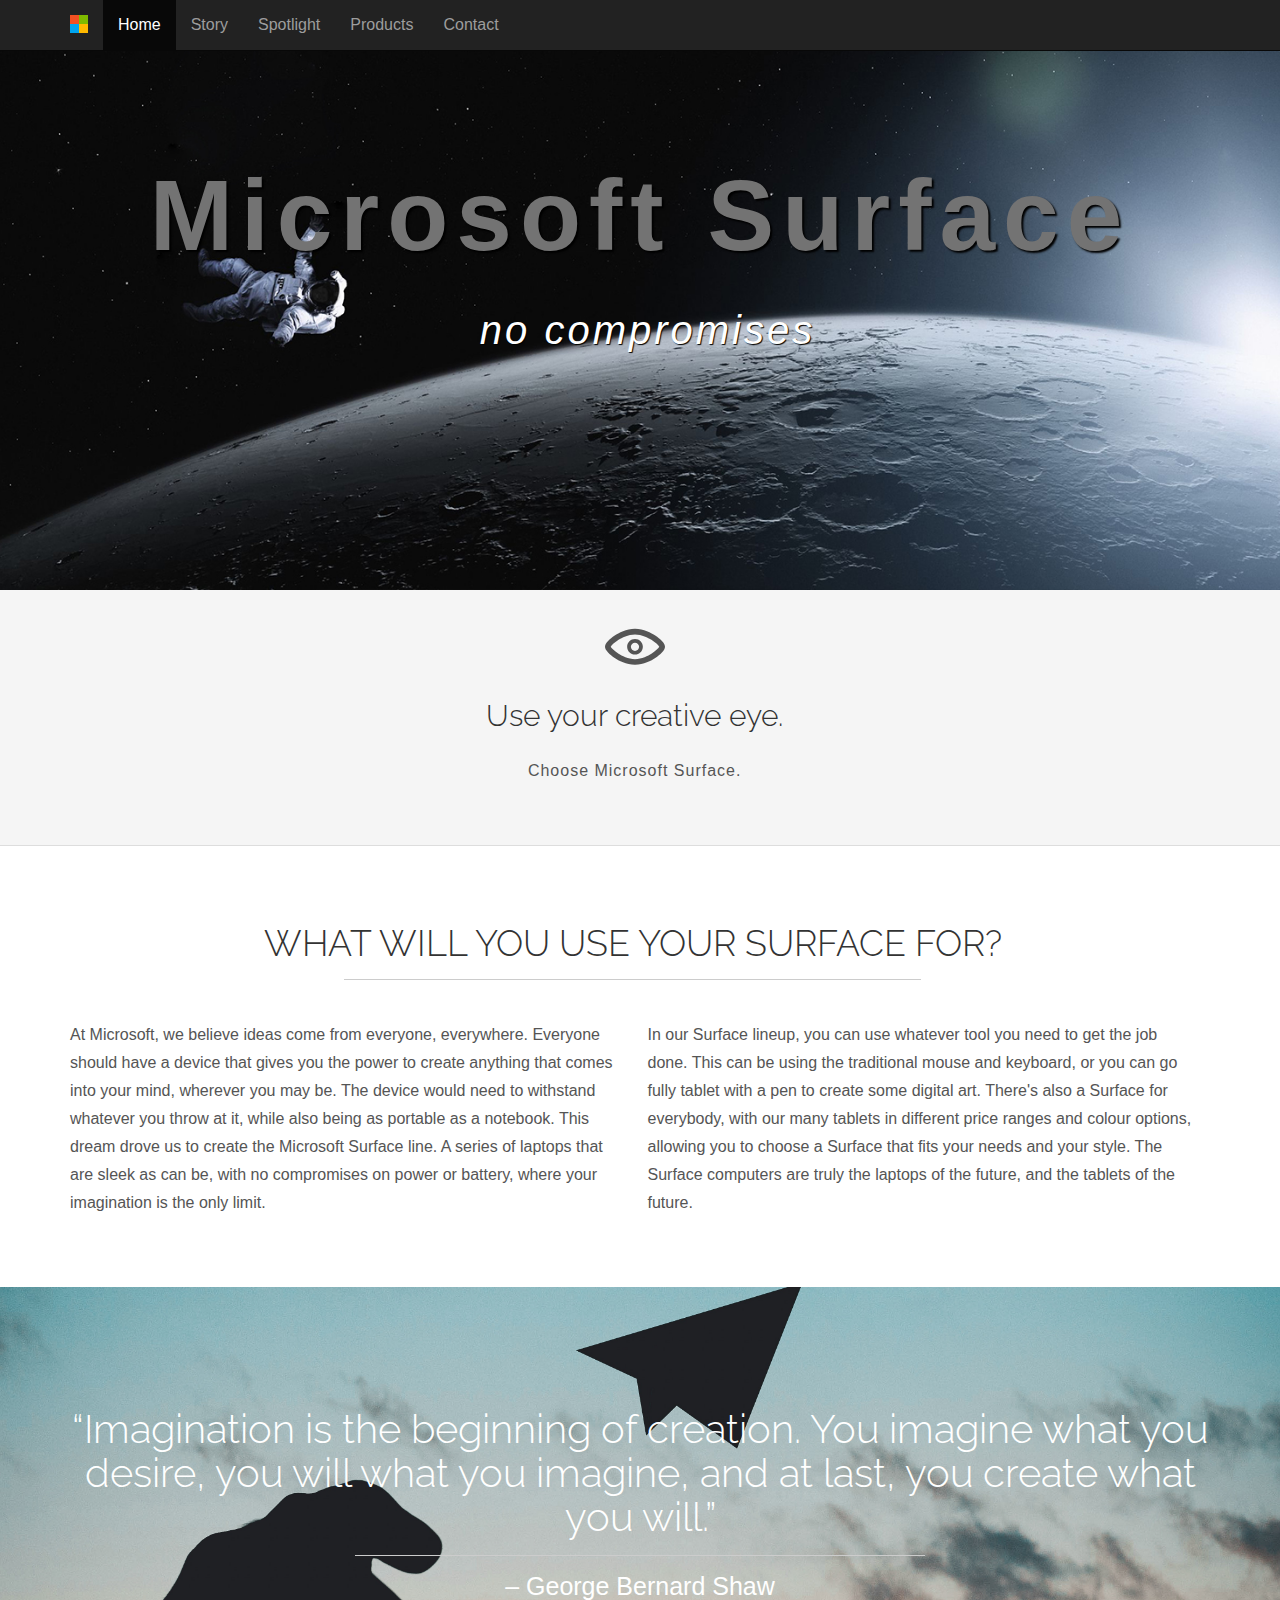
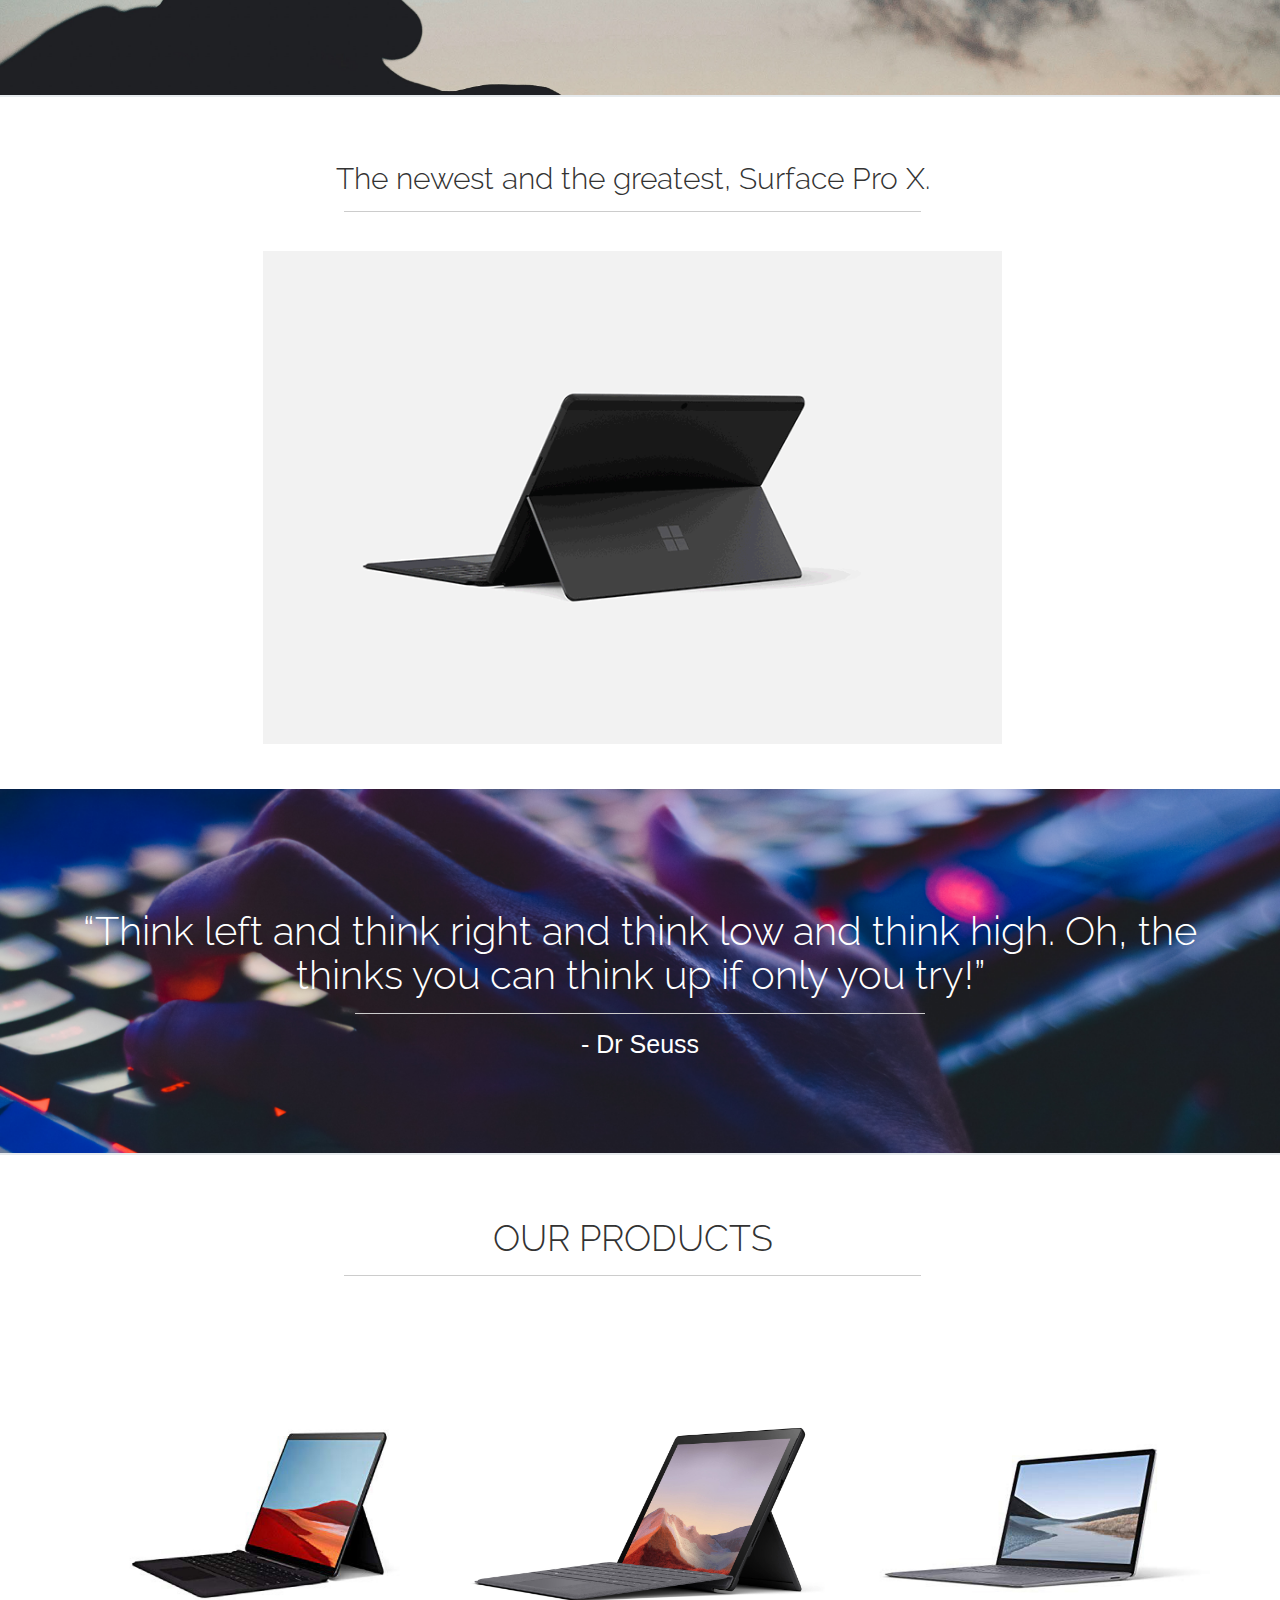
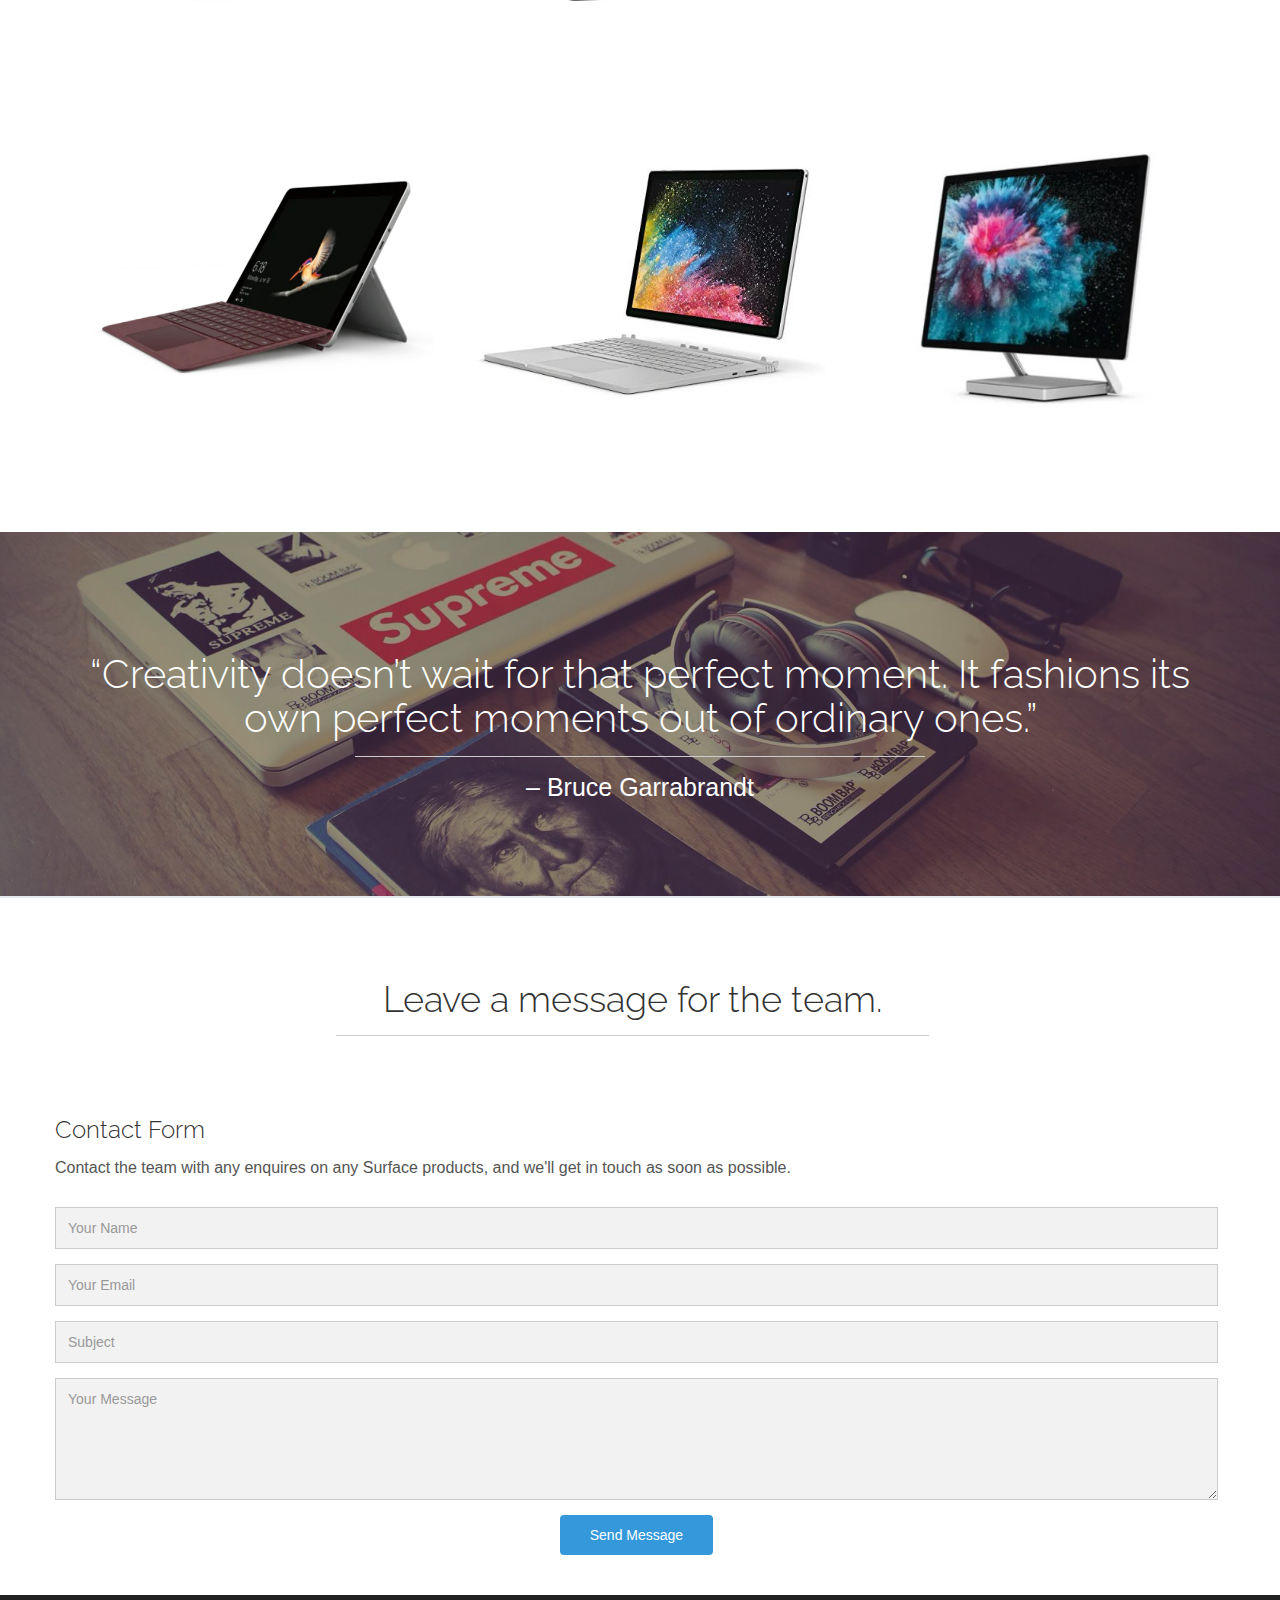
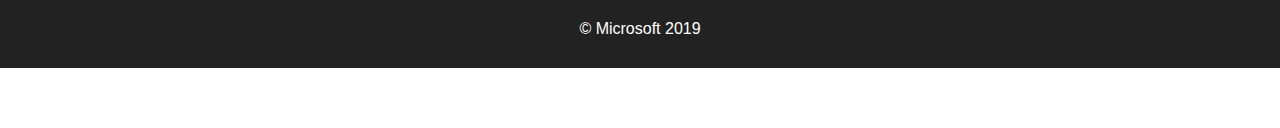
==== commit da77af60: "fix" ====
--- a/index.html
+++ b/index.html
@@ -40,9 +40,9 @@
       <div class="container">
         <div class="navbar-header">
           <button type="button" class="navbar-toggle" data-toggle="collapse" data-target=".navbar-collapse">
-            <img src="img/logo.png">
+            <img src="img/logo.png" alt="Microsoft Logo">
           </button>
-          <a class="navbar-brand hidden-xs hidden-sm smoothscroll" href="#home"><img src="img/logo.png"></a>
+          <a class="navbar-brand hidden-xs hidden-sm smoothscroll" href="#home"><img src="img/logo.png" alt="Microsoft Logo"></a>
         </div>
         <div class="navbar-collapse collapse">
           <ul class="nav navbar-nav">
@@ -51,6 +51,7 @@
               <li> <a href="#services" class="smoothscroll"> Spotlight</a></li>
             <li> <a href="#portfolio" class="smoothscroll">Products</a></li>
             <li> <a href="#contact" class="smoothscroll"> Contact</a></li>
+            </ul>
         </div>
         <!--/.nav-collapse -->
       </div>
@@ -59,7 +60,7 @@
 
   <!-- ==== HEADERWRAP ==== -->
   <div id="home"></div>
-  <div id="headerwrap" name="home">
+  <div id="headerwrap">
     <header class="clearfix">
       <h1>Microsoft Surface</h1>
       <p>no compromises</p>
@@ -82,7 +83,7 @@
   <!-- greywrap -->
 
   <!-- ==== ABOUT ==== -->
-  <div class="container" id="about" name="about">
+  <div class="container" id="about">
     <div class="row white">
       <br>
       <h1 class="centered">WHAT WILL YOU USE YOUR SURFACE FOR?</h1>
@@ -116,7 +117,7 @@
 
 
   <!-- ==== SERVICES ==== -->
-  <div class="container" id="services" name="services">
+  <div class="container" id="services">
     <br>
     <br>
 
@@ -146,7 +147,7 @@
   <!-- section -->
 
 <!-- ==== PORTFOLIO ==== -->
-  <div class="container" id="portfolio" name="portfolio">
+  <div class="container" id="portfolio">
     <br>
     <div class="row">
       <br>
@@ -180,7 +181,7 @@
         <!-- MODAL SHOW THE PORTFOLIO IMAGE. In this demo, all links point to this modal. You should create
 						      a modal for each of your projects. -->
 
-        <div class="modal fade" id="myModal" tabindex="-1" role="dialog" aria-labelledby="myModalLabel" aria-hidden="true">
+        <div class="modal fade" id="myModal" tabindex="-1" role="dialog" aria-hidden="true">
           <div class="modal-dialog">
             <div class="modal-content">
               <div class="modal-header">
@@ -312,7 +313,7 @@
   </section>
   <!-- section -->
 
-  <div class="container" id="contact" name="contact">
+  <div class="container" id="contact">
     <div class="row">
       <br>
       <h1 class="centered">Leave a message for the team.</h1>
@@ -324,23 +325,23 @@
       <div class="col-lg-5">
         <h3>Contact Form</h3>
         <p>Contact the team with any enquires on any Surface products, and we'll get in touch as soon as possible.</p>
-        <form class="contact-form php-mail-form" role="form" action="contactform/contactform.php" method="POST">
+        <form class="contact-form php-mail-form" action="contactform/contactform.php" method="POST">
 
             <div class="form-group">
-              <input type="name" name="name" class="form-control" id="contact-name" placeholder="Your Name" data-rule="minlen:4" data-msg="Please enter at least 4 chars" >
+              <input type="name" class="form-control" id="contact-name" placeholder="Your Name" data-rule="minlen:4" data-msg="Please enter at least 4 chars" >
               <div class="validate"></div>
             </div>
             <div class="form-group">
-              <input type="email" name="email" class="form-control" id="contact-email" placeholder="Your Email" data-rule="email" data-msg="Please enter a valid email">
+              <input type="email" class="form-control" id="contact-email" placeholder="Your Email" data-rule="email" data-msg="Please enter a valid email">
               <div class="validate"></div>
             </div>
             <div class="form-group">
-              <input type="text" name="subject" class="form-control" id="contact-subject" placeholder="Subject" data-rule="minlen:4" data-msg="Please enter at least 8 chars of subject">
+              <input type="text" class="form-control" id="contact-subject" placeholder="Subject" data-rule="minlen:4" data-msg="Please enter at least 8 chars of subject">
               <div class="validate"></div>
             </div>
 
             <div class="form-group">
-              <textarea class="form-control" name="message" id="contact-message" placeholder="Your Message" rows="5" data-rule="required" data-msg="Please write something for us"></textarea>
+              <textarea class="form-control" id="contact-message" placeholder="Your Message" rows="5" data-rule="required" data-msg="Please write something for us"></textarea>
               <div class="validate"></div>
             </div>
 
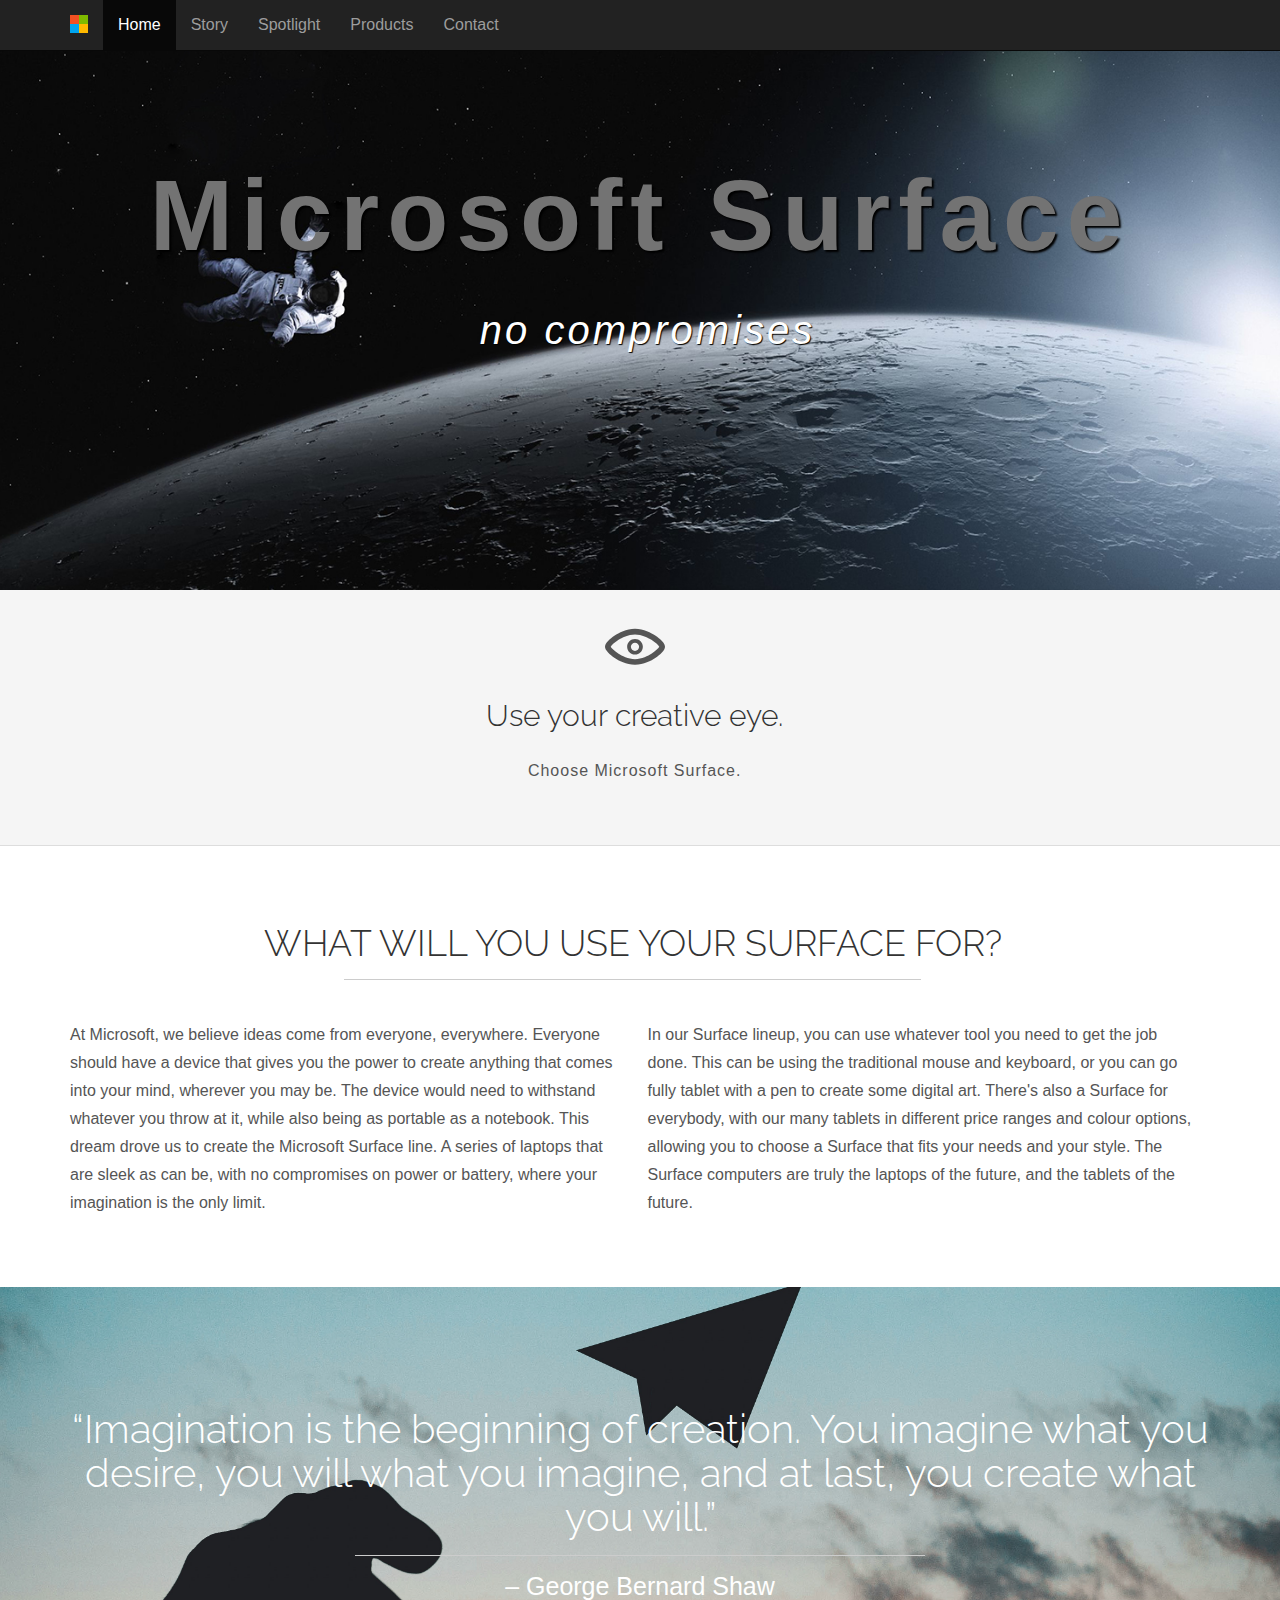
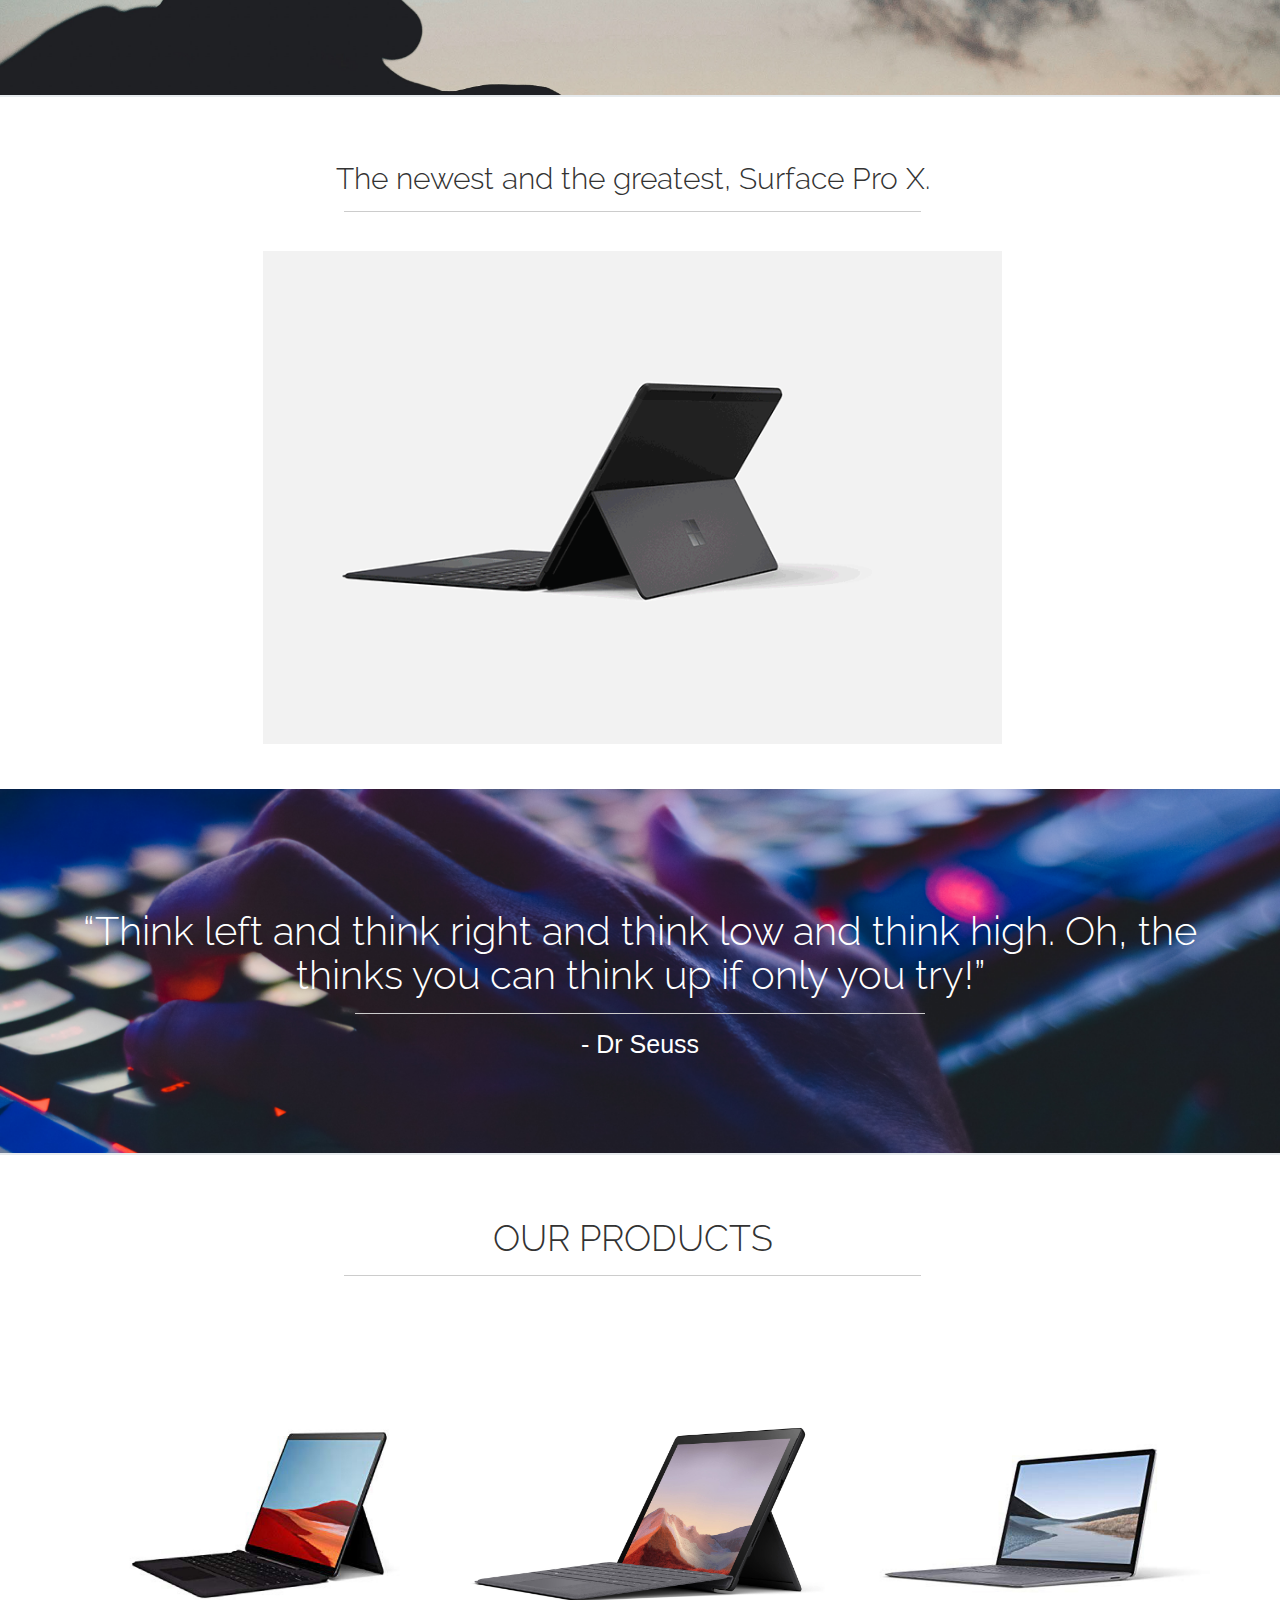
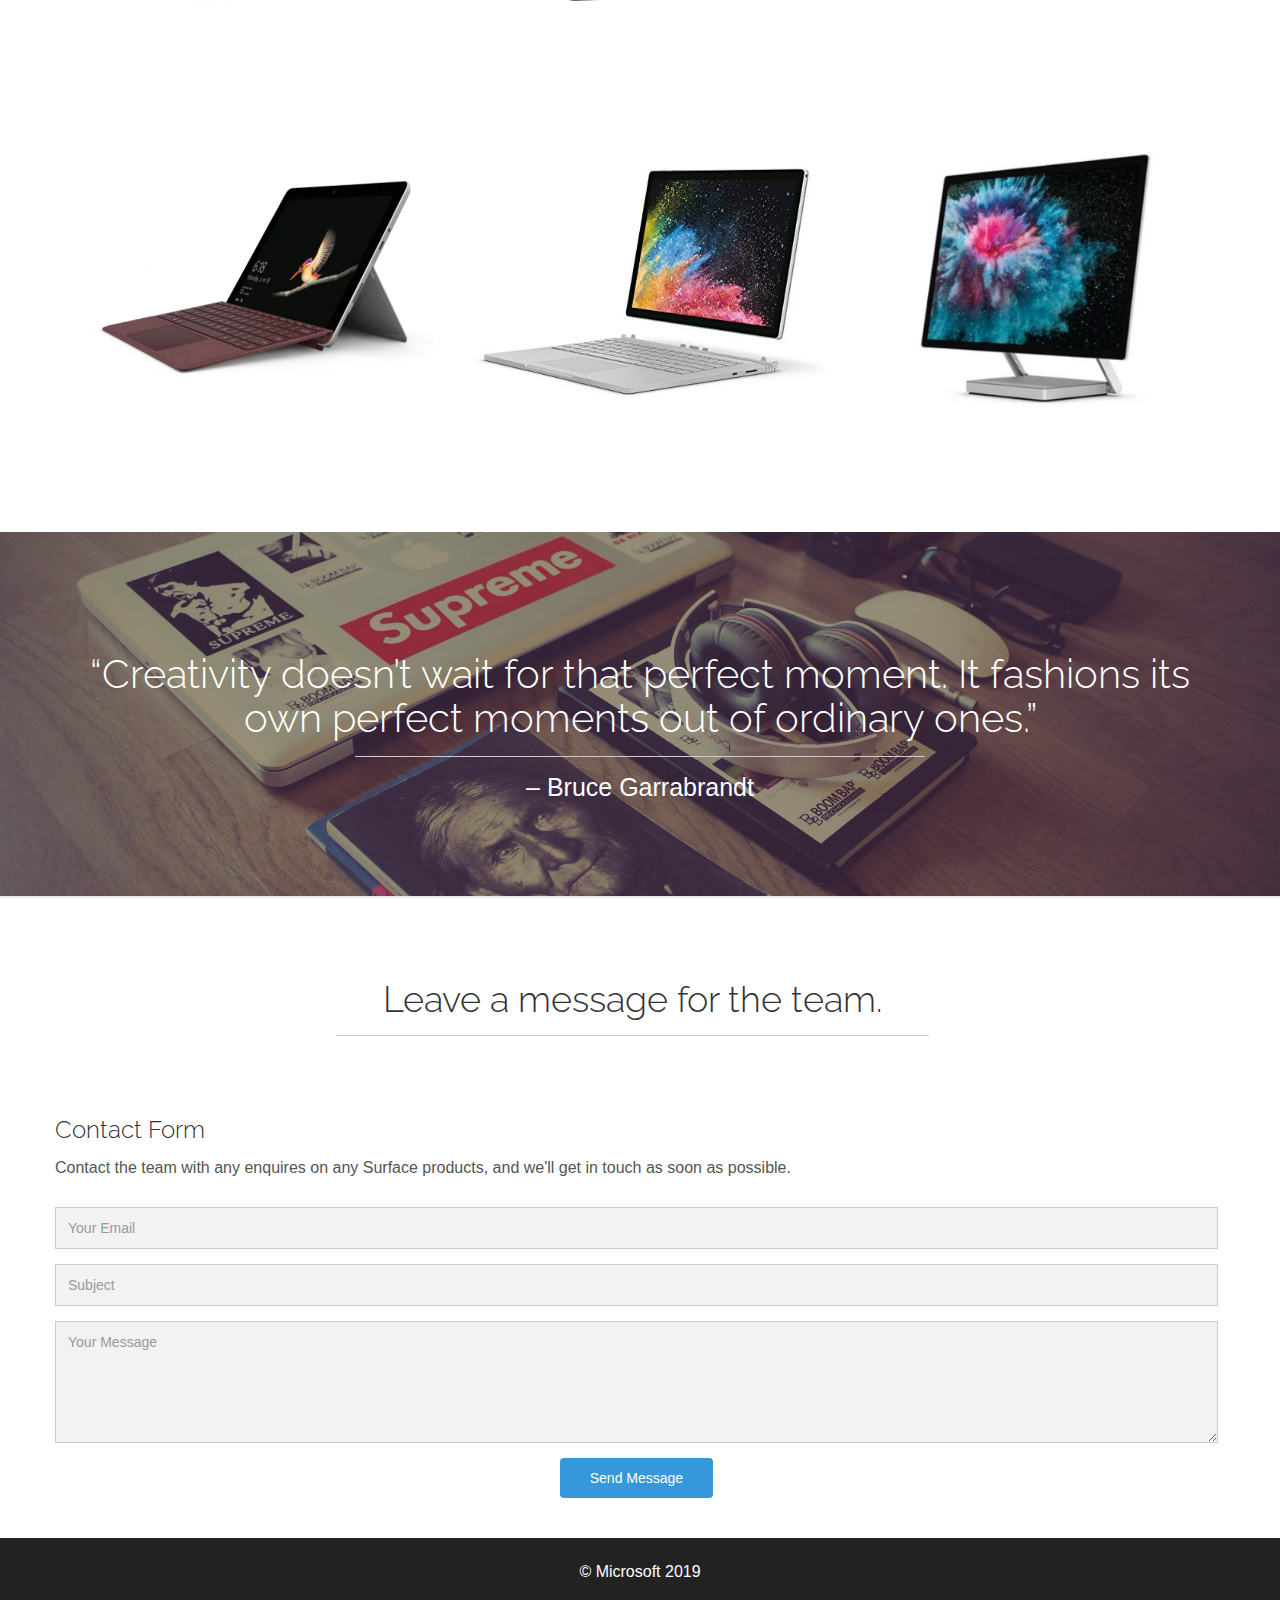
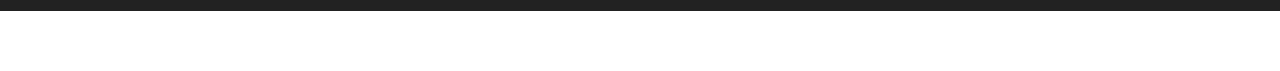
==== commit bf3a0d26: "form fix" ====
--- a/index.html
+++ b/index.html
@@ -326,11 +326,7 @@
         <h3>Contact Form</h3>
         <p>Contact the team with any enquires on any Surface products, and we'll get in touch as soon as possible.</p>
         <form class="contact-form php-mail-form" action="contactform/contactform.php" method="POST">
-
-            <div class="form-group">
-              <input type="name" class="form-control" id="contact-name" placeholder="Your Name" data-rule="minlen:4" data-msg="Please enter at least 4 chars" >
-              <div class="validate"></div>
-            </div>
+            
             <div class="form-group">
               <input type="email" class="form-control" id="contact-email" placeholder="Your Email" data-rule="email" data-msg="Please enter a valid email">
               <div class="validate"></div>
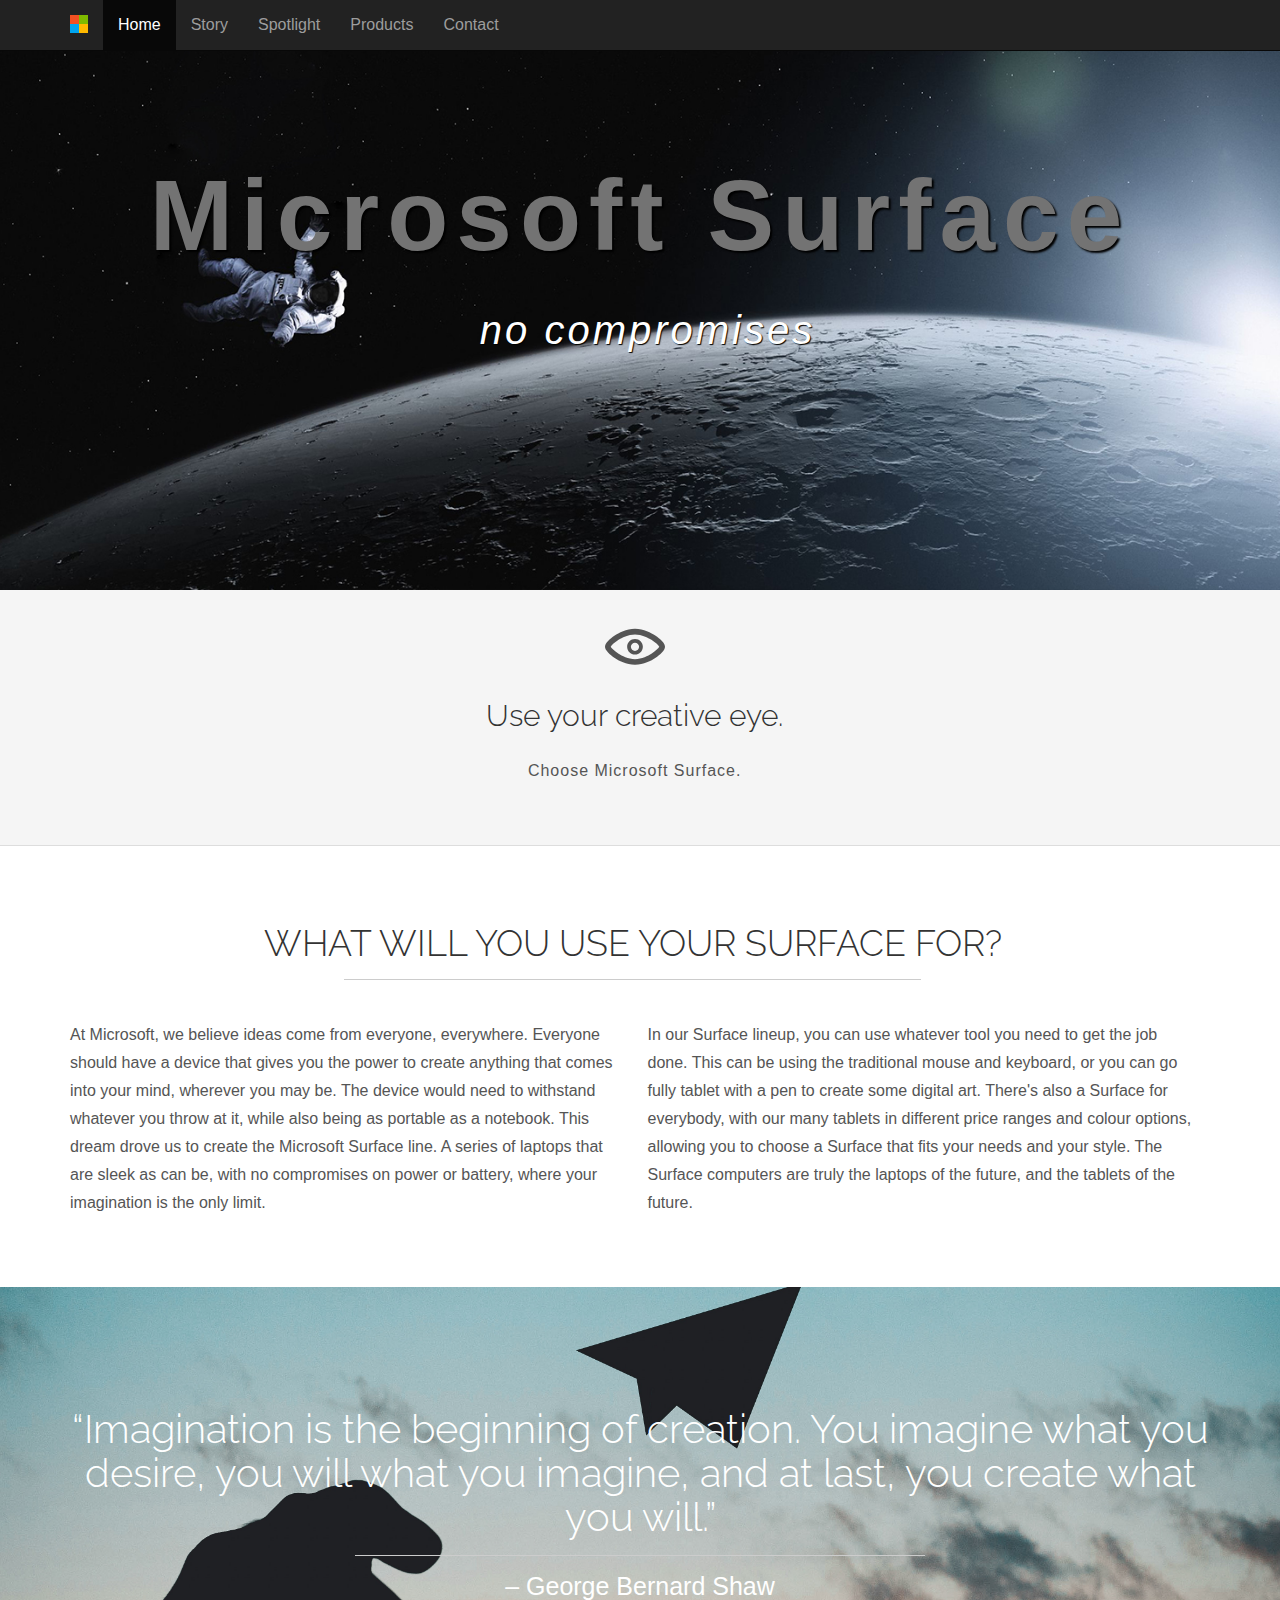
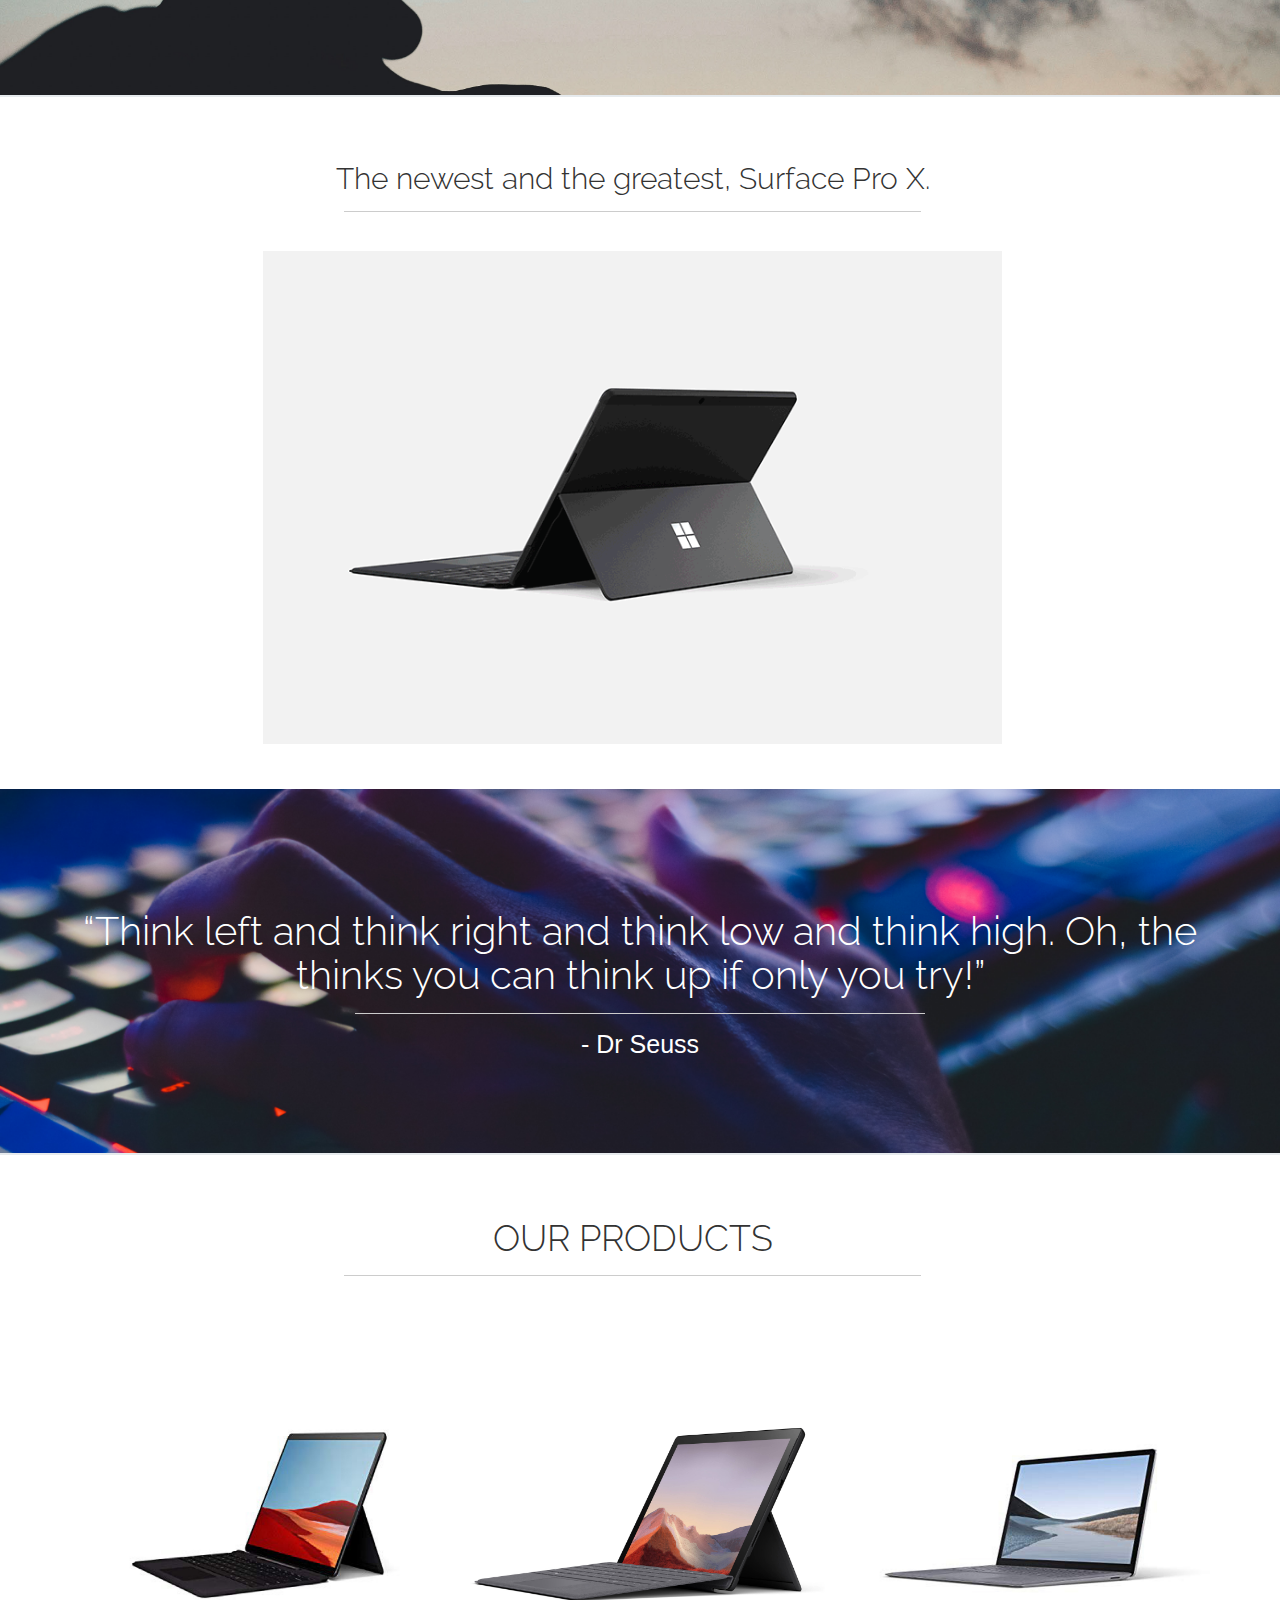
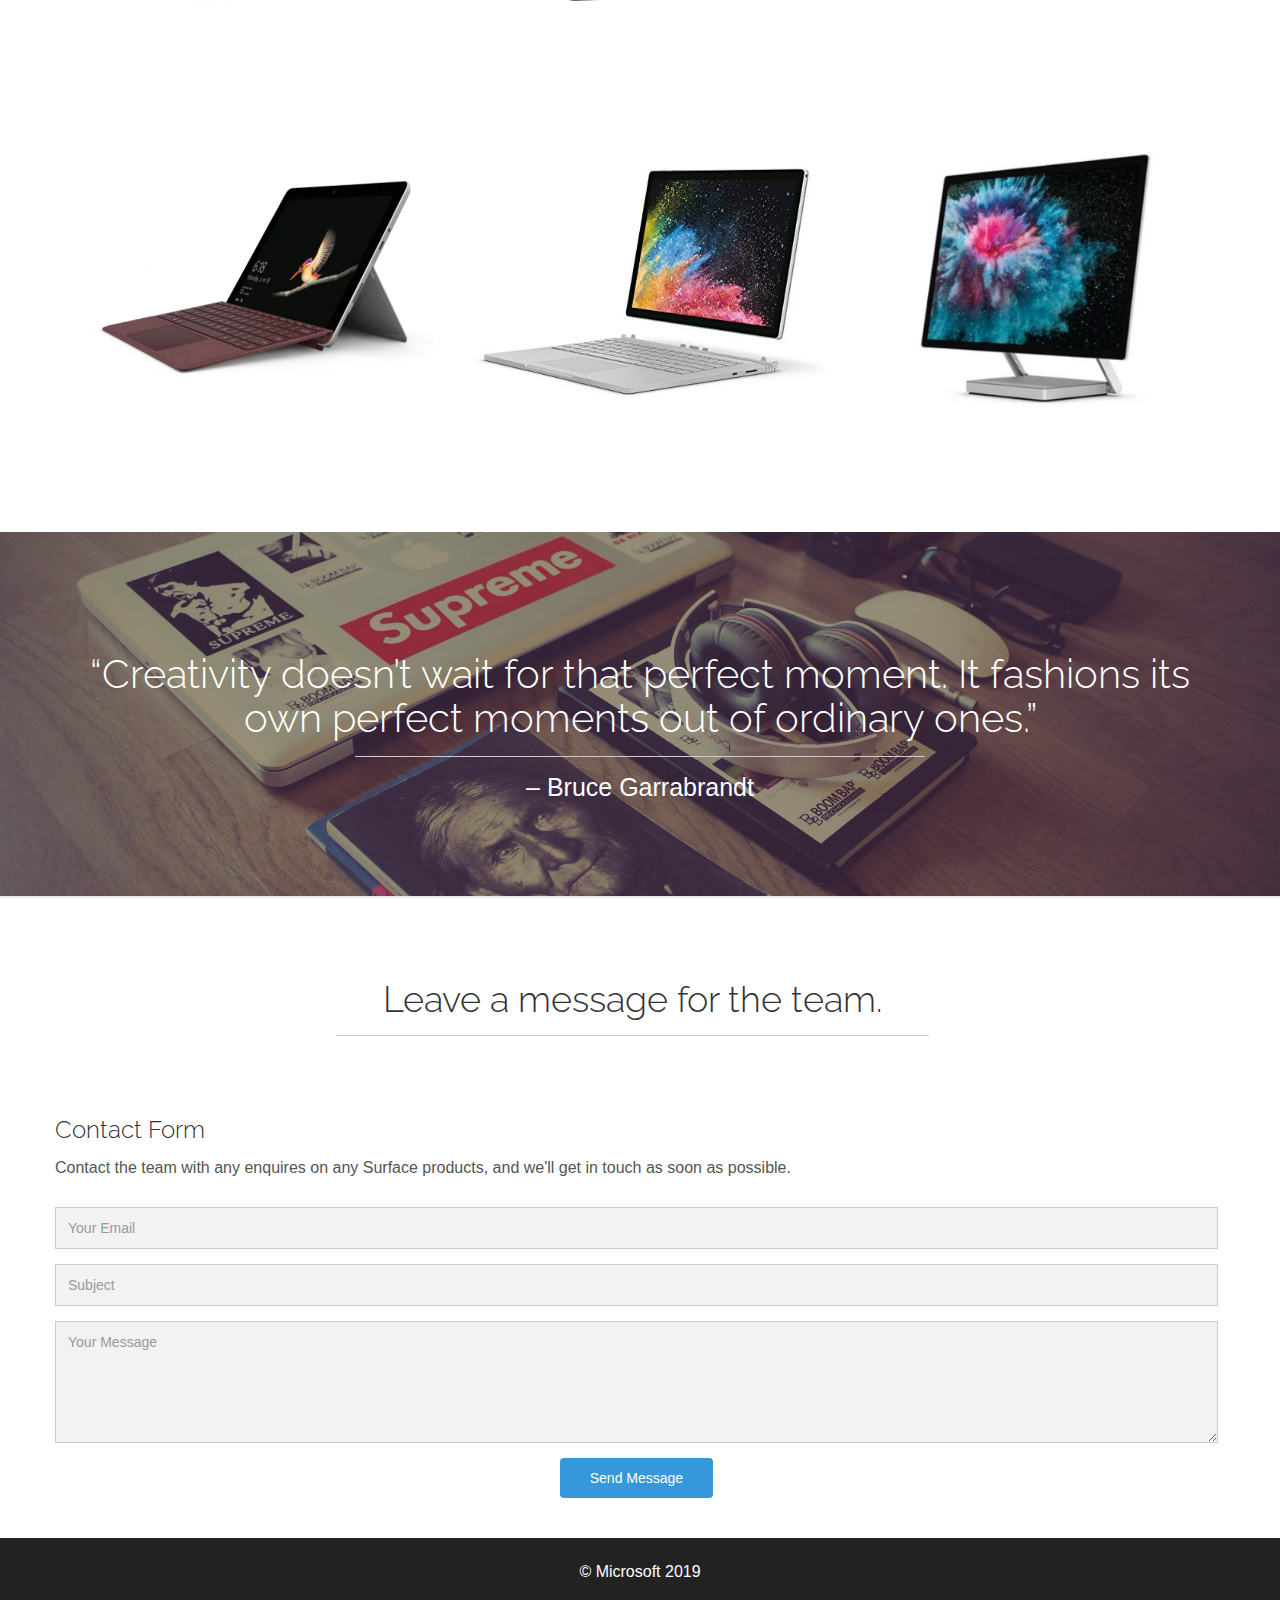
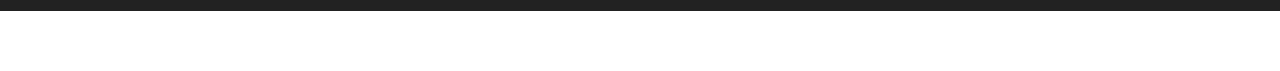
==== commit 4d7f6c96: "href fix" ====
--- a/index.html
+++ b/index.html
@@ -12,7 +12,7 @@
   <link href="img/apple-touch-icon.png" rel="apple-touch-icon">
 
   <!-- Google Fonts -->
-  <link href="https://fonts.googleapis.com/css?family=Open+Sans:Lato:300,400,700,300italic,400italic|Raleway:400,300,700" rel="stylesheet">
+  <link href="https://fonts.googleapis.com/css?family=Open+Sans:Lato:300,400,700,300italic,400italic%7CRaleway:400,300,700" rel="stylesheet">
 
   <!-- Bootstrap CSS File -->
   <link href="lib/bootstrap/css/bootstrap.min.css" rel="stylesheet">
